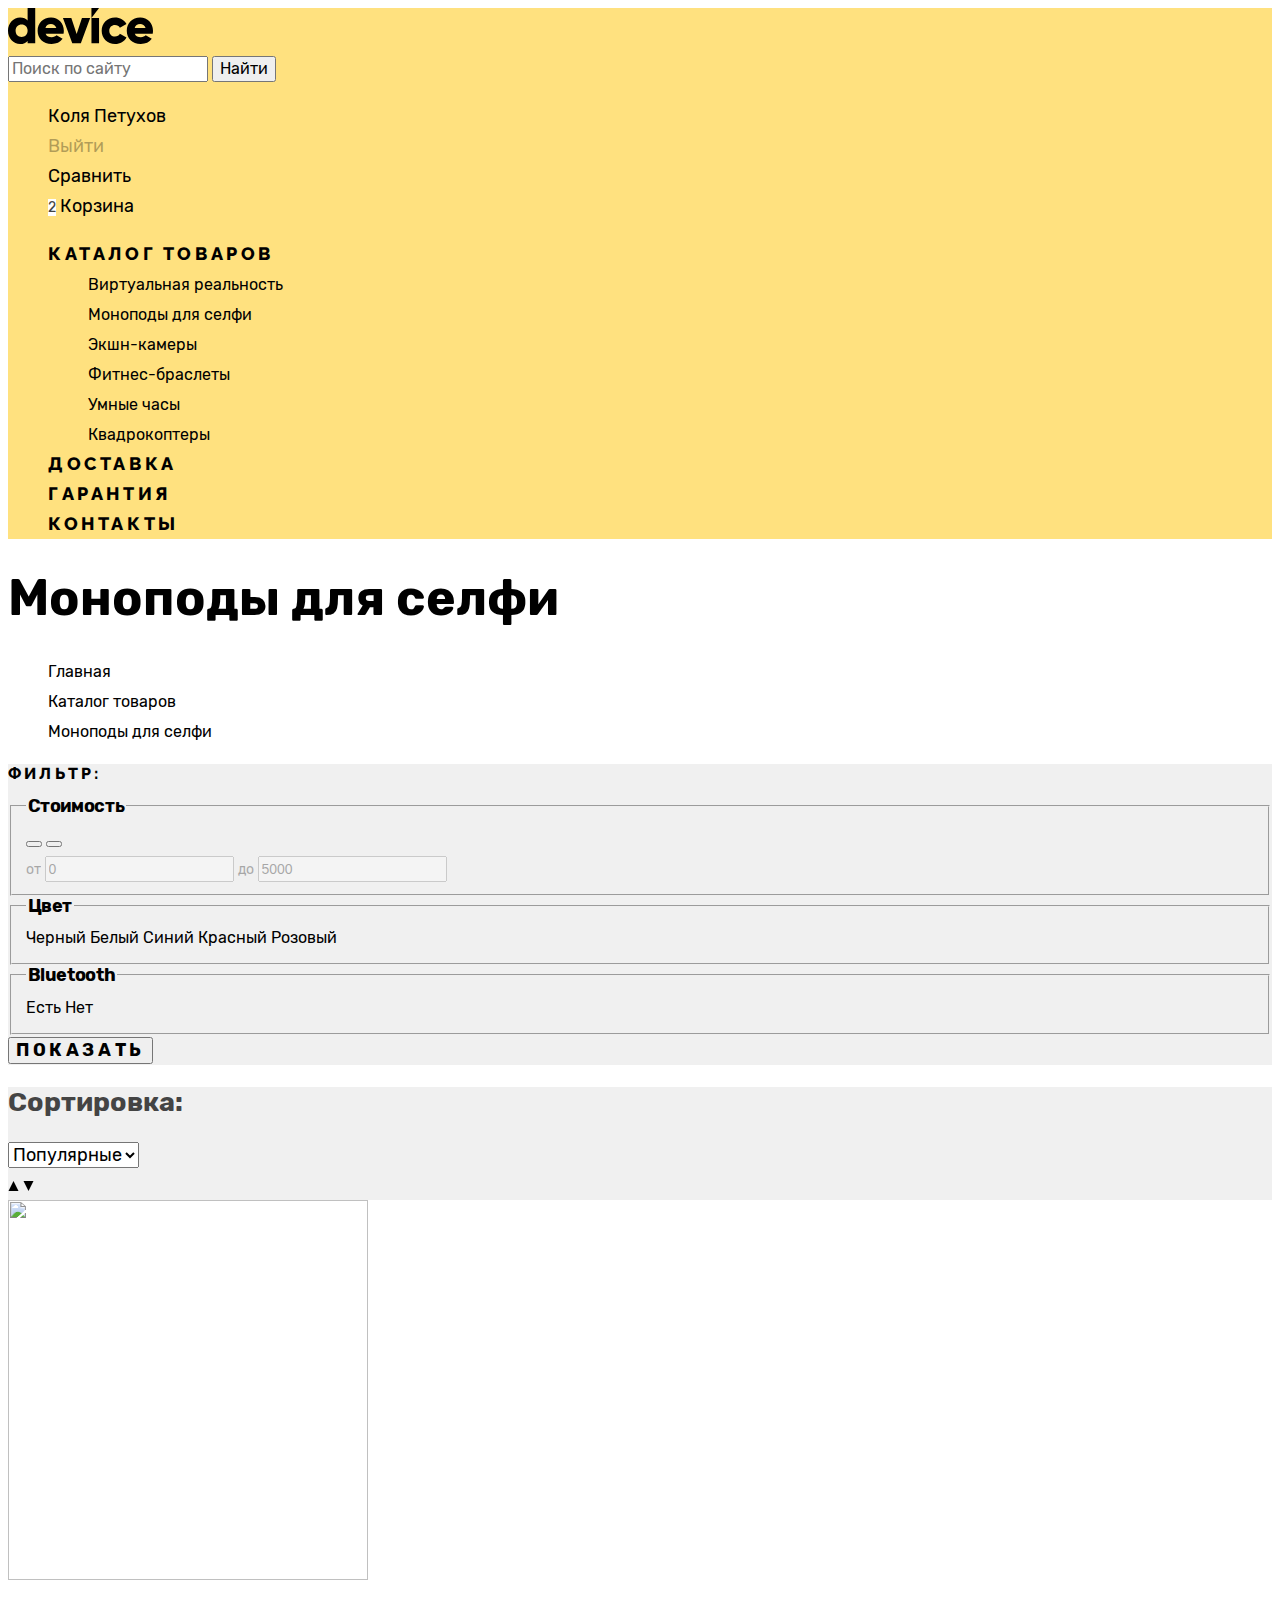
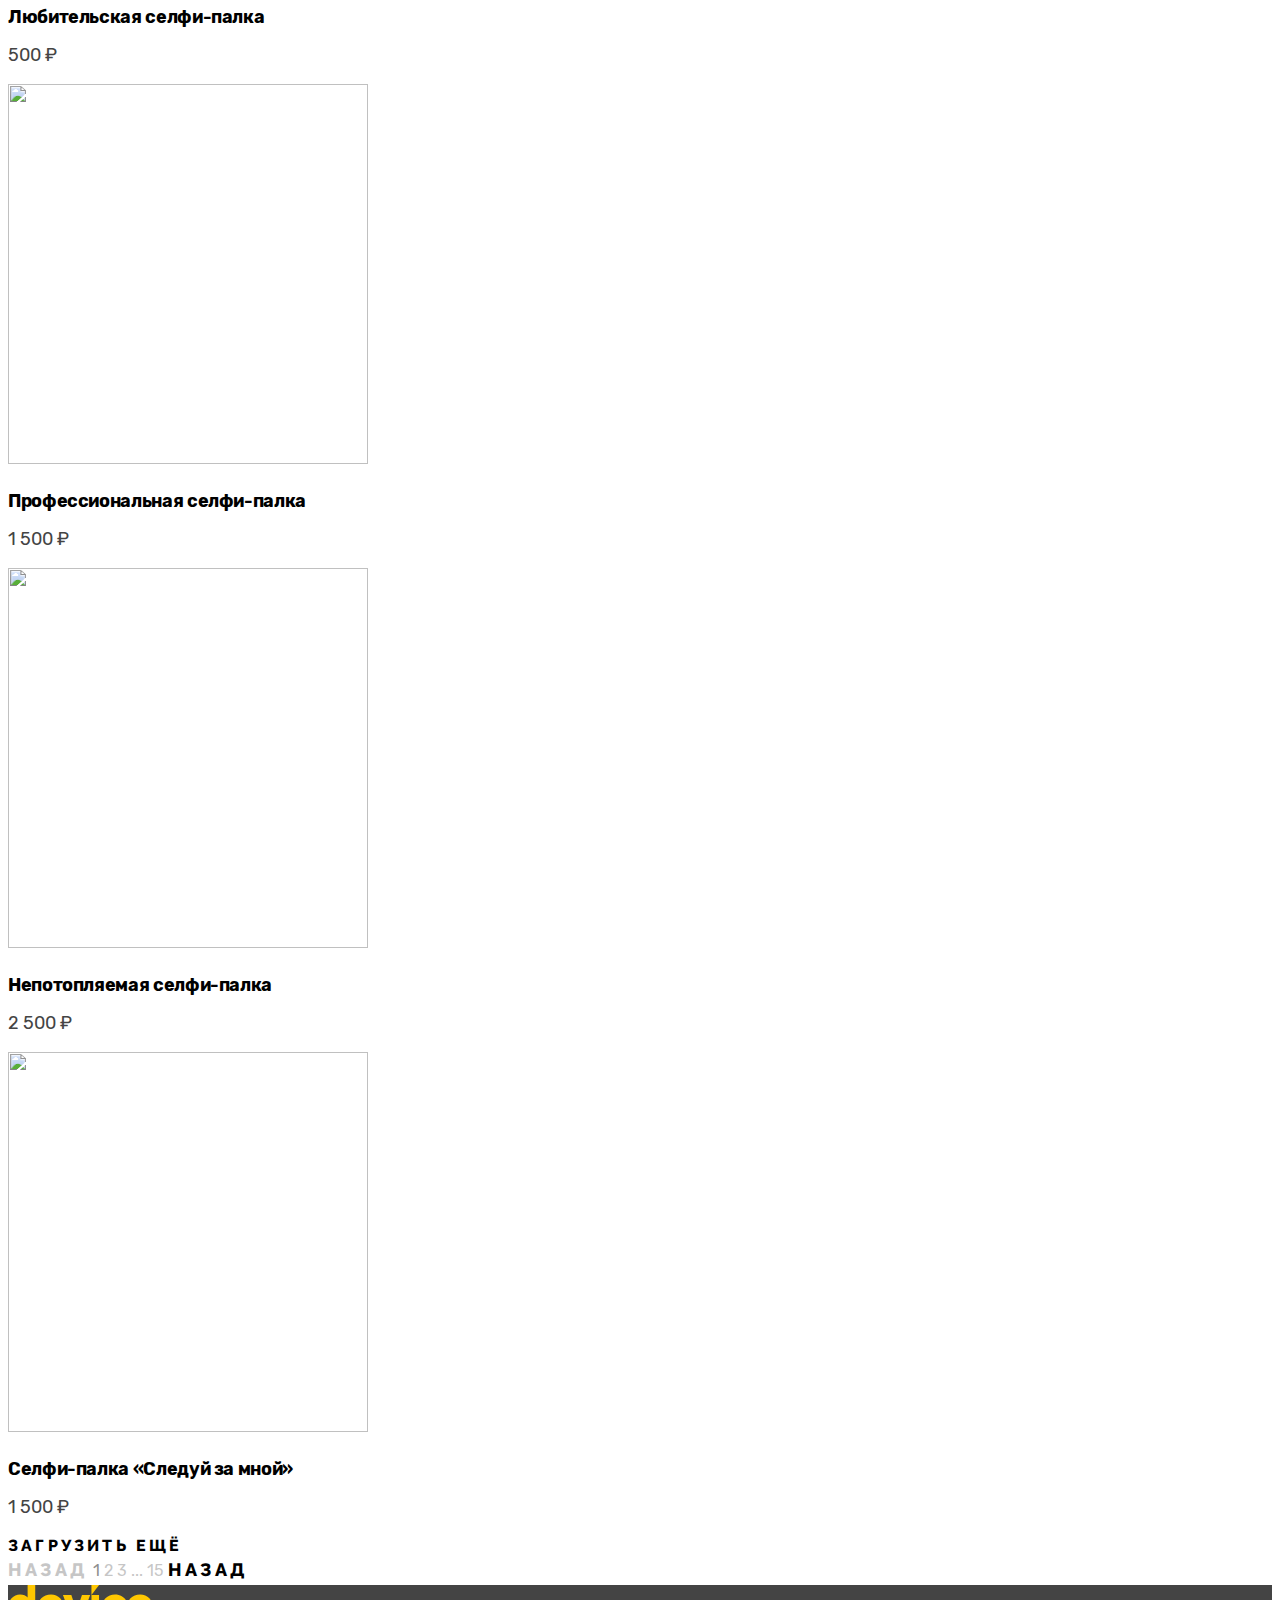
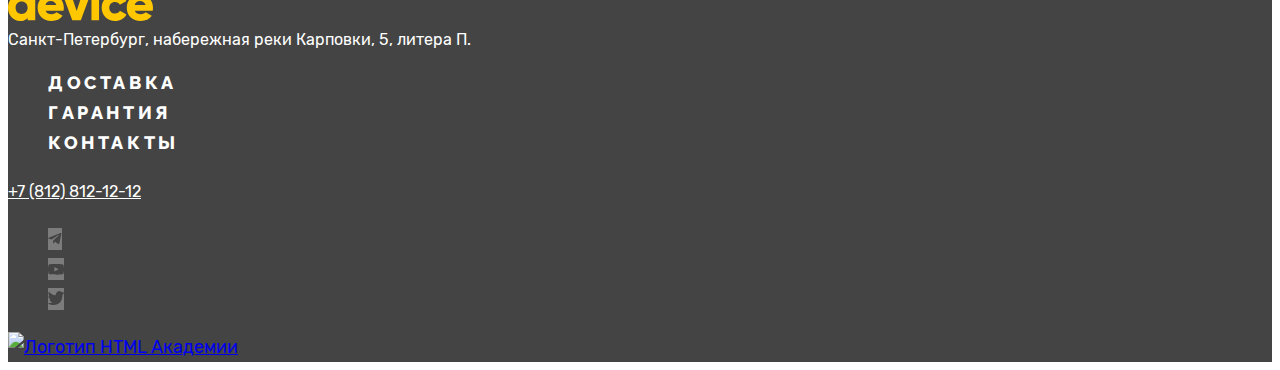
==== catalog.html @ 56c9ee8d "Сделана базовая стилизация" ====
<!doctype html>
<html lang="ru">
<head>
  <meta charset="UTF-8">
  <meta name="viewport" content="width=device-width, initial-scale=1">
  <meta http-equiv="X-UA-Compatible" content="ie=edge">
  <link rel="stylesheet" href="css/styles.css">
  <title>Каталог | Интернет-магазин гаджетов &laquo;Device&raquo;</title>
</head>
<body class="page">
<header class="header">
  <nav class="main-nav">
    <a class="logo" href="index.html">
      <svg class="logo__img" role="img" width="145" height="36" viewBox="0 0 145 36" fill="#000000" xmlns="http://www.w3.org/2000/svg" aria-label="Логотип.">
        <path d="M27.22 0v35.3h-7.6v-2.4c-1.7 1.9-4.1 3.1-7.51 3.1C5.5 36 0 30.2 0 22.7 0 15.2 5.5 9.4 12.1 9.4c3.41 0 5.91 1.2 7.51 3.1V0h7.6Zm-7.6 22.7c0-3.8-2.5-6.2-6.01-6.2-3.5 0-6 2.4-6 6.2 0 3.8 2.5 6.2 6 6.2 3.5-.1 6-2.4 6-6.2ZM43.73 29.2c2.1 0 3.8-.8 4.8-1.9l6.1 3.5c-2.5 3.4-6.2 5.2-11 5.2-8.6 0-14.01-5.8-14.01-13.3 0-7.5 5.4-13.3 13.4-13.3 7.41 0 12.82 5.7 12.82 13.3 0 1.1-.1 2.1-.3 3H37.63c1 2.6 3.3 3.5 6.1 3.5Zm4.6-9.1c-.8-2.9-3.1-4-5.4-4-2.9 0-4.8 1.4-5.5 4h10.9ZM82.16 10.1l-9.31 25.2h-8.6l-9.31-25.2h8.4l5.3 16 5.31-16h8.2ZM83.46 10.1h7.6v25.2h-7.6V10.1ZM93.67 22.7c0-7.5 5.7-13.3 13.4-13.3 4.9 0 9.21 2.6 11.41 6.5l-6.6 3.8c-.9-1.8-2.7-2.8-4.9-2.8-3.3 0-5.71 2.4-5.71 5.8 0 3.5 2.4 5.8 5.7 5.8 2.2 0 4.1-1.1 4.9-2.8l6.61 3.8c-2.1 3.9-6.4 6.5-11.4 6.5-7.71 0-13.41-5.8-13.41-13.3ZM132.9 29.2c2.1 0 3.8-.8 4.8-1.9l6.1 3.5c-2.5 3.4-6.2 5.2-11 5.2-8.61 0-14.02-5.8-14.02-13.3 0-7.5 5.5-13.3 13.41-13.3 7.4 0 12.81 5.7 12.81 13.3 0 1.1-.1 2.1-.3 3h-17.91c1 2.6 3.3 3.5 6.1 3.5Zm4.7-9.1c-.8-2.9-3.1-4-5.4-4-2.91 0-4.81 1.4-5.51 4h10.9Z" fill="#000"/>
        <path d="M83.46 0v10.1L91.06 0h-7.6Z"/>
      </svg>
    </a>
    <form class="search" action="https://echo.htmlacademy.ru/courses" method="post">
      <label class="visually-hidden" for="search">Поиск по сайту.</label>
      <input class="search__input" id="search" type="search" placeholder="Поиск по сайту">
      <button class="search__button" type="submit">Найти</button>
    </form>
    <ul class="user-nav">
      <li class="user-nav__item">
        <a class="user-nav__link" href="#">Коля Петухов</a>
      </li>
      <li class="user-nav__item">
        <a class="user-nav__link user-nav__link--logined" href="#">Выйти</a>
      </li>
      <li class="user-nav__item">
        <a class="user-nav__link" href="#">Сравнить</a>
      </li>
      <li class="user-nav__item">
        <span class="user-nav__count">2</span>
        <a class="user-nav__link" href="#">Корзина</a>
      </li>
    </ul>
    <ul class="site-nav">
      <li class="site-nav__item">
        <a class="site-nav__link" href="#">Каталог товаров</a>
        <ul class="submenu">
          <li class="submenu__item">
            <a class="submenu__link" href="#">Виртуальная реальность</a>
          </li>
          <li class="submenu__item">
            <a class="submenu__link" href="#">Моноподы для cелфи</a>
          </li>
          <li class="submenu__item">
            <a class="submenu__link" href="#">Экшн-камеры</a>
          </li>
          <li class="submenu__item">
            <a class="submenu__link" href="#">Фитнес-браслеты</a>
          </li>
          <li class="submenu__item">
            <a class="submenu__link" href="#">Умные часы</a>
          </li>
          <li class="submenu__item">
            <a class="submenu__link" href="#">Квадрокоптеры</a>
          </li>
        </ul>
      </li>
      <li class="site-nav__item">
        <a class="site-nav__link" href="#">Доставка</a>
      </li>
      <li class="site-nav__item">
        <a class="site-nav__link" href="#">Гарантия</a>
      </li>
      <li class="site-nav__item">
        <a class="site-nav__link" href="#">Контакты</a>
      </li>
    </ul>
  </nav>
</header>
<main class="main">
  <h1 class="main__title main-title">Моноподы для селфи</h1>
  <ul class="breadcrumbs">
    <li class="breadcrumbs__item">
      <a class="breadcrumbs__link" href="index.html">Главная</a>
    </li>
    <li class="breadcrumbs__item">
      <a class="breadcrumbs__link" href="catalog.html">Каталог товаров</a>
    </li>
    <li class="breadcrumbs__item">
      <a class="breadcrumbs__link" href="#">Моноподы для селфи</a>
    </li>
  </ul>
  <aside class="filter">
    <h2 class="filter__title">Фильтр:</h2>
    <form class="filter__form" action="https://echo.htmlacademy.ru/courses" method="get">
      <fieldset class="filter__fieldset filter-price">
        <legend class="filter__caption">Стоимость</legend>
        <div class="filter__range">
          <div class="filter__range-bar">
            <button class="filter__range-toggle filter__range-toggle--min" type="button">
              <span class="visually-hidden">Изменить минимальную цену.</span>
            </button>
            <button class="filter__range-toggle filter__range-toggle--max" type="button">
              <span class="visually-hidden">Изменить максимальную цену.</span>
            </button>
          </div>
        </div>
        <label class="filter__label filter__label--price" for="min-price"><span class="visually-hidden">Минимальная цена </span>от</label>
        <input class="filter__input filter__input--price" type="number" id="min-price" name="min-price" value="0">
        <label class="filter__label filter__label--price" for="max-price"><span class="visually-hidden">Максимальная цена </span>до</label>
        <input class="filter__input filter__input--price" type="number" id="max-price" name="max-price" value="5000">
      </fieldset>
      <fieldset class="filter__fieldset">
        <legend class="filter__caption">Цвет</legend>
        <div class="filter__wrapper">
          <label class="filter__label" for="color-black">
            <input class="visually-hidden filter__checkbox" type="checkbox" id="color-black" name="color-black" checked>
            <span class="filter__mark filter__mark--checkbox"></span>
            <span class="filter__text-label">Черный</span>
          </label>
          <label class="filter__label" for="color-white">
            <input class="visually-hidden filter__checkbox" type="checkbox" id="color-white" name="color-white" checked>
            <span class="filter__mark filter__mark--checkbox"></span>
            <span class="filter__text-label">Белый</span>
          </label>
          <label class="filter__label" for="color-blue">
            <input class="visually-hidden filter__checkbox" type="checkbox" id="color-blue" name="color-blue">
            <span class="filter__mark filter__mark--checkbox"></span>
            <span class="filter__text-label">Синий</span>
          </label>
          <label class="filter__label" for="color-red">
            <input class="visually-hidden filter__checkbox" type="checkbox" id="color-red" name="color-red">
            <span class="filter__mark filter__mark--checkbox"></span>
            <span class="filter__text-label">Красный</span>
          </label>
          <label class="filter__label" for="color-pink">
            <input class="visually-hidden filter__checkbox" type="checkbox" id="color-pink" name="color-pink">
            <span class="filter__mark filter__mark--checkbox"></span>
            <span class="filter__text-label">Розовый</span>
          </label>
        </div>
      </fieldset>
      <fieldset class="filter__fieldset">
        <legend class="filter__caption">Bluetooth</legend>
        <div class="filter__wrapper">
          <label class="filter__label" for="bluetooth-yes">
            <input class="visually-hidden filter__radio" type="radio" id="bluetooth-yes" name="bluetooth" checked>
            <span class="filter__mark filter__mark--radio"></span>
            <span class="filter__text-label">Есть</span>
          </label>
          <label class="filter__label" for="bluetooth-no">
            <input class="visually-hidden filter__radio" type="radio" id="bluetooth-no" name="bluetooth">
            <span class="filter__mark filter__mark--radio"></span>
            <span class="filter__text-label">Нет</span>
          </label>
        </div>
      </fieldset>
      <button class="filter__button button" type="submit">Показать</button>
    </form>
  </aside>
  <section class="sort">
    <h2 class="sort__title">Сортировка:</h2>
    <form class="sort__form" action="https://echo.htmlacademy.ru/courses" method="get">
      <label class="visually-hidden" for="sort">Выберите метод сортировки.</label>
      <select class="sort__select" id="sort" name="sort">
        <option value="popularity">Популярные</option>
        <option value="new">Новинки</option>
      </select>
      <button class="visually-hidden" type="submit">Отсортировать продукты</button>
      <div class="sort__buttons">
        <a class="sort__button sort__button--asc" href="#">
          <svg width="11" height="10" viewBox="0 0 11 10" fill="currentcolor" xmlns="http://www.w3.org/2000/svg">
            <g clip-path="url(#a)"><path d="m5.5 0 5 10H.5" /></g><defs><clipPath id="a"><path d="M11 10H0V0h11z"/></clipPath></defs>
          </svg>
          <span class="visually-hidden">По возрастанию</span>
        </a>
        <a class="sort__button sort__button--desc" href="#">
          <svg width="11" height="10" viewBox="0 0 11 10" fill="currentcolor" xmlns="http://www.w3.org/2000/svg">
            <g clip-path="url(#a)"><path d="M5.5 10 .5 0h10"/></g><defs><clipPath id="a"><path d="M0 0h11v10H0z"/></clipPath></defs>
          </svg>
          <span class="visually-hidden">По убыванию</span>
        </a>
      </div>
    </form>
  </section>
  <section class="products">
    <h2 class="visually-hidden">Список товаров.</h2>
    <div class="products__wrapper">
      <article class="product">
        <a class="product__link" href="#">
          <img class="product__img" src="image/content/catalog/product-1.jpg" width="360" height="380" alt="">
        </a>
        <a class="product__link" href="#">
          <h3 class="product__title">Любительская селфи-палка</h3>
        </a>
        <p class="product__price">500 ₽</p>
      </article>
      <article class="product">
        <a class="product__link" href="#">
          <img class="product__img" src="image/content/catalog/product-2.jpg" width="360" height="380" alt="">
        </a>
        <a class="product__link" href="#">
          <h3 class="product__title">Профессиональная селфи-палка</h3>
        </a>
        <p class="product__price">1 500 ₽</p>
      </article>
      <article class="product">
        <a class="product__link" href="#">
          <img class="product__img" src="image/content/catalog/product-3.jpg" width="360" height="380" alt="">
        </a>
        <a class="product__link" href="#">
          <h3 class="product__title">Непотопляемая селфи-палка</h3>
        </a>
        <p class="product__price">2 500 ₽</p>
      </article>
      <article class="product">
        <a class="product__link" href="#">
          <img class="product__img" src="image/content/catalog/product-4.jpg" width="360" height="380" alt="">
        </a>
        <a class="product__link" href="#">
          <h3 class="product__title">Селфи-палка «Следуй за мной»</h3>
        </a>
        <p class="product__price">1 500 ₽</p>
      </article>
    </div>
    <a class="products__more" href="#">Загрузить ещё</a>
    <div class="pagination">
      <a class="pagination__link pagination__link--button pagination__link--disabled">Назад</a>
      <a class="pagination__link pagination__link--page pagination__link--current">1</a>
      <a class="pagination__link pagination__link--page" href="#">2</a>
      <a class="pagination__link pagination__link--page" href="#">3</a>
      <a class="pagination__link pagination__link--page" href="#">...</a>
      <a class="pagination__link pagination__link--page" href="#">15</a>
      <a class="pagination__link pagination__link--button" href="#">Назад</a>
    </div>
  </section>
</main>
<footer class="footer">
  <a class="logo" href="index.html">
    <svg class="logo__img" role="img" width="145" height="36" viewBox="0 0 145 36" fill="#FFC700" xmlns="http://www.w3.org/2000/svg" aria-label="Логотип.">
      <path d="M27.22 0v35.3h-7.6v-2.4c-1.7 1.9-4.1 3.1-7.51 3.1C5.5 36 0 30.2 0 22.7 0 15.2 5.5 9.4 12.1 9.4c3.41 0 5.91 1.2 7.51 3.1V0h7.6Zm-7.6 22.7c0-3.8-2.5-6.2-6.01-6.2-3.5 0-6 2.4-6 6.2 0 3.8 2.5 6.2 6 6.2 3.5-.1 6-2.4 6-6.2ZM43.73 29.2c2.1 0 3.8-.8 4.8-1.9l6.1 3.5c-2.5 3.4-6.2 5.2-11 5.2-8.6 0-14.01-5.8-14.01-13.3 0-7.5 5.4-13.3 13.4-13.3 7.41 0 12.82 5.7 12.82 13.3 0 1.1-.1 2.1-.3 3H37.63c1 2.6 3.3 3.5 6.1 3.5Zm4.6-9.1c-.8-2.9-3.1-4-5.4-4-2.9 0-4.8 1.4-5.5 4h10.9ZM82.16 10.1l-9.31 25.2h-8.6l-9.31-25.2h8.4l5.3 16 5.31-16h8.2ZM83.46 10.1h7.6v25.2h-7.6V10.1ZM93.67 22.7c0-7.5 5.7-13.3 13.4-13.3 4.9 0 9.21 2.6 11.41 6.5l-6.6 3.8c-.9-1.8-2.7-2.8-4.9-2.8-3.3 0-5.71 2.4-5.71 5.8 0 3.5 2.4 5.8 5.7 5.8 2.2 0 4.1-1.1 4.9-2.8l6.61 3.8c-2.1 3.9-6.4 6.5-11.4 6.5-7.71 0-13.41-5.8-13.41-13.3ZM132.9 29.2c2.1 0 3.8-.8 4.8-1.9l6.1 3.5c-2.5 3.4-6.2 5.2-11 5.2-8.61 0-14.02-5.8-14.02-13.3 0-7.5 5.5-13.3 13.41-13.3 7.4 0 12.81 5.7 12.81 13.3 0 1.1-.1 2.1-.3 3h-17.91c1 2.6 3.3 3.5 6.1 3.5Zm4.7-9.1c-.8-2.9-3.1-4-5.4-4-2.91 0-4.81 1.4-5.51 4h10.9Z"/>
      <path d="M83.46 0v10.1L91.06 0h-7.6Z"/>
    </svg>
  </a>
  <address class="footer__address">Санкт-Петербург, набережная реки Карповки, 5, литера П.</address>
  <ul class="footer-nav">
    <li class="footer-nav__item">
      <a class="footer-nav__link" href="#">Доставка</a>
    </li>
    <li class="footer-nav__item">
      <a class="footer-nav__link" href="#">Гарантия</a>
    </li>
    <li class="footer-nav__item">
      <a class="footer-nav__link" href="#">Контакты</a>
    </li>
  </ul>
  <a class="footer__phone" href="tel:+78128121212">+7 (812) 812-12-12</a>
  <span class="separator"></span>
  <ul class="social">
    <li class="social__item">
      <a class="social__link" href="https://t.me/htmlacademy" target="_blank">
        <svg width="14" height="12" viewBox="0 0 14 12" fill="currentcolor" xmlns="http://www.w3.org/2000/svg">
          <path d="M12.44.07.62 4.63c-.8.33-.8.78-.14.98l3.03.94 7.02-4.43c.33-.2.64-.09.39.13l-5.7 5.13-.2 3.13c.3 0 .44-.14.61-.3l1.48-1.44 3.06 2.27c.57.31.97.15 1.12-.53l2-9.48c.21-.83-.3-1.2-.85-.96Z"/>
        </svg>
        <span class="visually-hidden">Telegram</span>
      </a>
    </li>
    <li class="social__item">
      <a class="social__link" href="https://www.youtube.com/user/htmlacademyru" target="_blank">
        <svg width="16" height="11" viewBox="0 0 16 11" fill="currentcolor" xmlns="http://www.w3.org/2000/svg">
          <path d="M15.67 1.67c-.1-.32-.27-.61-.51-.84-.25-.24-.56-.41-.9-.5C13.01 0 8 0 8 0 5.9-.02 3.8.08 1.74.32 1.4.4 1.1.58.84.82c-.24.24-.42.53-.51.85A19.4 19.4 0 0 0 0 5.34C0 6.56.1 7.79.33 9c.09.32.27.61.51.85.25.23.56.4.9.5 1.27.32 6.26.32 6.26.32 2.09.02 4.18-.08 6.26-.31.34-.09.65-.26.9-.5.24-.23.42-.52.5-.84.24-1.21.35-2.44.34-3.67.02-1.23-.1-2.46-.33-3.68ZM6.4 7.62V3.05l4.18 2.29L6.4 7.62Z"/>
        </svg>
        <span class="visually-hidden">YouTube</span>
      </a>
    </li>
    <li class="social__item">
      <a class="social__link" href="https://twitter.com/htmlacademy_ru" target="_blank">
        <svg width="16" height="14" viewBox="0 0 16 14" fill="currentcolor" xmlns="http://www.w3.org/2000/svg">
          <path d="M10.35.15c1.6-.5 2.77.3 3.41 1.1.53-.2 1.17-.4 1.81-.6a2 2 0 0 1-.85 1.6c.75.2 1.28-.4 1.28-.4-.1.9-.96 1.7-1.5 1.89-.2 6.27-2.98 10.36-9.49 10.26H4.6c-.32 0-3.95-.4-4.59-1.8 2.13.2 3.63-.4 4.37-1.09-.85-.3-2.56-.4-2.77-2.79.32.2.53.3 1.17.2C1.6 7.72.32 7.02.43 5.03c.32.3.96.5 1.28.4C1.07 5.23-.21 2.35.85.85c1.71 1.7 3.52 3.39 6.72 3.49C7.8 2.24 8.64.85 10.35.15Z"/>
        </svg>
        <span class="visually-hidden">Twitter</span>
      </a>
    </li>
  </ul>
  <a class="copyright" href="https://htmlacademy.ru/" target="_blank">
    <img class="copyright__img" src="image/content/logo-htmlacademy.svg" width="115" height="33" alt="Логотип HTML Академии">
  </a>
</footer>
</body>
</html>
---- css/styles.css ----
@font-face {
  font-family: "Rubik";
  font-style: normal;
  font-weight: 400;
  src: url("../fonts/rubik/rubik-400.woff2") format("woff2");
  font-display: swap;
}

@font-face {
  font-family: "Rubik";
  font-style: normal;
  font-weight: 700;
  src: url("../fonts/rubik/rubik-700.woff2") format("woff2");
  font-display: swap;
}

@font-face {
  font-family: "Raleway";
  font-style: normal;
  font-weight: 800;
  src: url("../fonts/raleway/raleway-800.woff2") format("woff2");
  font-display: swap;
}

.visually-hidden {
  position: absolute;
  width: 1px;
  height: 1px;
  margin: -1px;
  border: 0;
  padding: 0;
  white-space: nowrap;
  clip-path: inset(100%);
  clip: rect(0 0 0 0);
  overflow: hidden;
}

.page {
  font-family: Rubik, Arial, sans-serif;
  font-weight: 400;
  font-style: normal;
  font-size: 18px;
  line-height: 30px;
  color: #444444;
}

/*typography*/

.main-title {
  font-weight: 800;
  font-size: 50px;
  line-height: 50px;
  color: #000000;
}

/*buttons*/

.button {
  font-family: inherit;
  font-style: normal;
  font-weight: 800;
  font-size: 18px;
  line-height: 21px;
  letter-spacing: 0.2em;
  text-transform: uppercase;
  text-decoration: none;
  color: #000000;
}

/*HEADER*/

.header {
  background: #ffe17f;
}

/*search*/

.search__input {
  font-family: inherit;
  font-size: 16px;
  font-weight: 400;
  line-height: 20px;
}

.search__button {
  font-family: inherit;
  font-size: 16px;
  font-weight: 400;
  line-height: 20px;
  color: #000000;
}

/*user-nav*/

.user-nav {
  list-style-type: none;
}

.user-nav__link {
  color: #000000;
  text-decoration: none;
}

.user-nav__link--logined {
  opacity: 0.3;
}

.user-nav__count {
  font-size: 14px;
  font-weight: 400;
  line-height: 17px;
  background-color: #ffffff;
}

/*site-nav*/

.site-nav {
  list-style-type: none;
}

.site-nav__link {
  font-family: 'Raleway', Verdana, sans-serif;
  font-style: normal;
  font-weight: 800;
  font-size: 18px;
  line-height: 21px;
  letter-spacing: 0.2em;
  text-transform: uppercase;
  color: #000000;
  text-decoration: none;
}

/*submenu*/

.submenu {
  list-style-type: none;
}

.submenu__link {
  font-size: 16px;
  font-weight: 400;
  line-height: 18px;
  color: #000000;
  text-decoration: none;
}

/*FOOTER*/

.footer {
  background: #444444;
}

.footer__address {
  font-size: 16px;
  line-height: 20px;
  color: #ffffff;
  font-style: normal;
}

.footer-nav__link {
  font-family: 'Raleway', Verdana, sans-serif;
  font-weight: 800;
  font-size: 18px;
  line-height: 21px;
  letter-spacing: 0.2em;
  text-transform: uppercase;
  color: #ffffff;
  text-decoration: none;
}

.footer__phone {
  font-weight: 400;
  font-size: 16px;
  line-height: 20px;
  color: #ffffff;
}

/*social*/

.social__link {
  background: rgba(255, 255, 255, 0.3);
  text-decoration: none;
  color: #444444;
}

/*INDEX*/

/*slider*/

.slider {
  list-style-type: none;
  counter-reset: li;
}

.slider__item {
  counter-increment: li;
}

.slider__item::before {
  font-family: inherit;
  content: "0"counter(li);
  font-weight: 700;
  font-size: 180px;
  line-height: 30px;
  color: #ffffff;
  background-color: #ffe17f;
}

.features-list__value {
  font-weight: 400;
  font-size: 36px;
  line-height: 30px;
  color: #000000;
}

.features-list__definition {
  font-weight: 400;
  font-size: 16px;
  line-height: 30px;
}

/*categories*/

.categories__list {
  list-style-type: none;
}

.categories__link {
  font-family: 'Raleway', Verdana, sans-serif;
  font-weight: 800;
  font-size: 18px;
  line-height: 24px;
  letter-spacing: -0.02em;
  color: #000000;
  text-decoration: none;
}

/*services*/

.services {
  background: #f0f0f0;
}

.services__term {
  font-family: 'Raleway', Verdana, sans-serif;
  font-weight: 800;
  font-size: 18px;
  line-height: 21px;
  letter-spacing: 0.2em;
  text-transform: uppercase;
  color: #000000;
}

.services__term--current {
  background: #000000;
  color: #ffe17f;
}

/*delivery*/

.delivery__button {
  font-family: 'Raleway', Verdana, sans-serif;
  font-weight: 800;
  font-size: 20px;
  line-height: 23px;
  letter-spacing: 0.2em;
  text-transform: uppercase;
  color: #000000;
}

/*about*/

.about__list {
  list-style-type: none;
}

.about__item {
  font-weight: 700;
  font-size: 18px;
  line-height: 20px;
  letter-spacing: -0.02em;
  color: #000000;
}

/*contacts*/

.contacts__subtitle {
  font-weight: 700;
  font-size: 24px;
  line-height: 30px;
  color: #444444;
}

.contacts__text {
  font-style: normal;
}

.contacts__text--phone {
  color: #444444;
}

/*subscribe*/

.subscribe {
  background-color: #f0f0f0;
}

.subscribe__input {
  font-family: inherit;
  font-weight: 400;
  font-size: 18px;
  line-height: 30px;
  color: #444444;
}

.subscribe__button {
  font-family: 'Raleway', Verdana, sans-serif;
  font-weight: 800;
  font-size: 18px;
  line-height: 21px;
  letter-spacing: 0.2em;
  text-transform: uppercase;
  color: #000000;
}

/*CATALOG*/

/*breadcrumbs*/

.breadcrumbs {
  list-style-type: none;
}

.breadcrumbs__link {
  font-size: 16px;
  line-height: 20px;
  color: #000000;
  text-decoration: none;
}

/*filter*/

.filter {
  background-color: #f0f0f0;
}

.filter__title {
  font-family: 'Raleway', Verdana, sans-serif;
  font-weight: 800;
  font-size: 16px;
  line-height: 19px;
  letter-spacing: 0.2em;
  text-transform: uppercase;
  color: #000000;
}

.filter__caption {
  font-weight: 700;
  font-size: 18px;
  line-height: 20px;
  letter-spacing: -0.02em;
  color: #000000;
}

.filter__label--price,
.filter__input--price{
  font-size: 14px;
  line-height: 20px;
  color: #000000;
  opacity: 0.3;
}

.filter__text-label {
  font-size: 16px;
  line-height: 20px;
  color: #000000;
}

/*sort*/

.sort {
  background-color: #f0f0f0;
}

.sort__select {
  font-family: inherit;
  font-weight: 400;
  font-size: 18px;
  line-height: 30px;
  color: #000000;
}

.sort__button {
  color: #000000;
  text-decoration: none;
}

/*products*/

.product__link {
  text-decoration: none;
}

.product__title {
  font-weight: 700;
  font-size: 18px;
  line-height: 20px;
  letter-spacing: -0.02em;
  color: #000000;
}

.product__price {
  line-height: 21px;
}

.products__more {
  font-family: 'Raleway', Verdana, sans-serif;
  font-weight: 800;
  font-size: 16px;
  line-height: 19px;
  display: flex;
  letter-spacing: 0.2em;
  text-transform: uppercase;
  color: #000000;
  text-decoration: none;
}

/*pagination*/

.pagination__link {
  text-decoration: none;
}

.pagination__link--page {
  font-weight: 400;
  font-size: 16px;
  line-height: 20px;
  color: #444444;
  opacity: 0.3;
}

.pagination__link--current {
  opacity: 0.6;
}

.pagination__link--button {
  font-family: 'Raleway', Verdana, sans-serif;
  font-weight: 800;
  font-size: 18px;
  line-height: 21px;
  letter-spacing: 0.2em;
  text-transform: uppercase;
  color: #000000;
}

.pagination__link--disabled {
  color: #444444;
  opacity: 0.3;
}
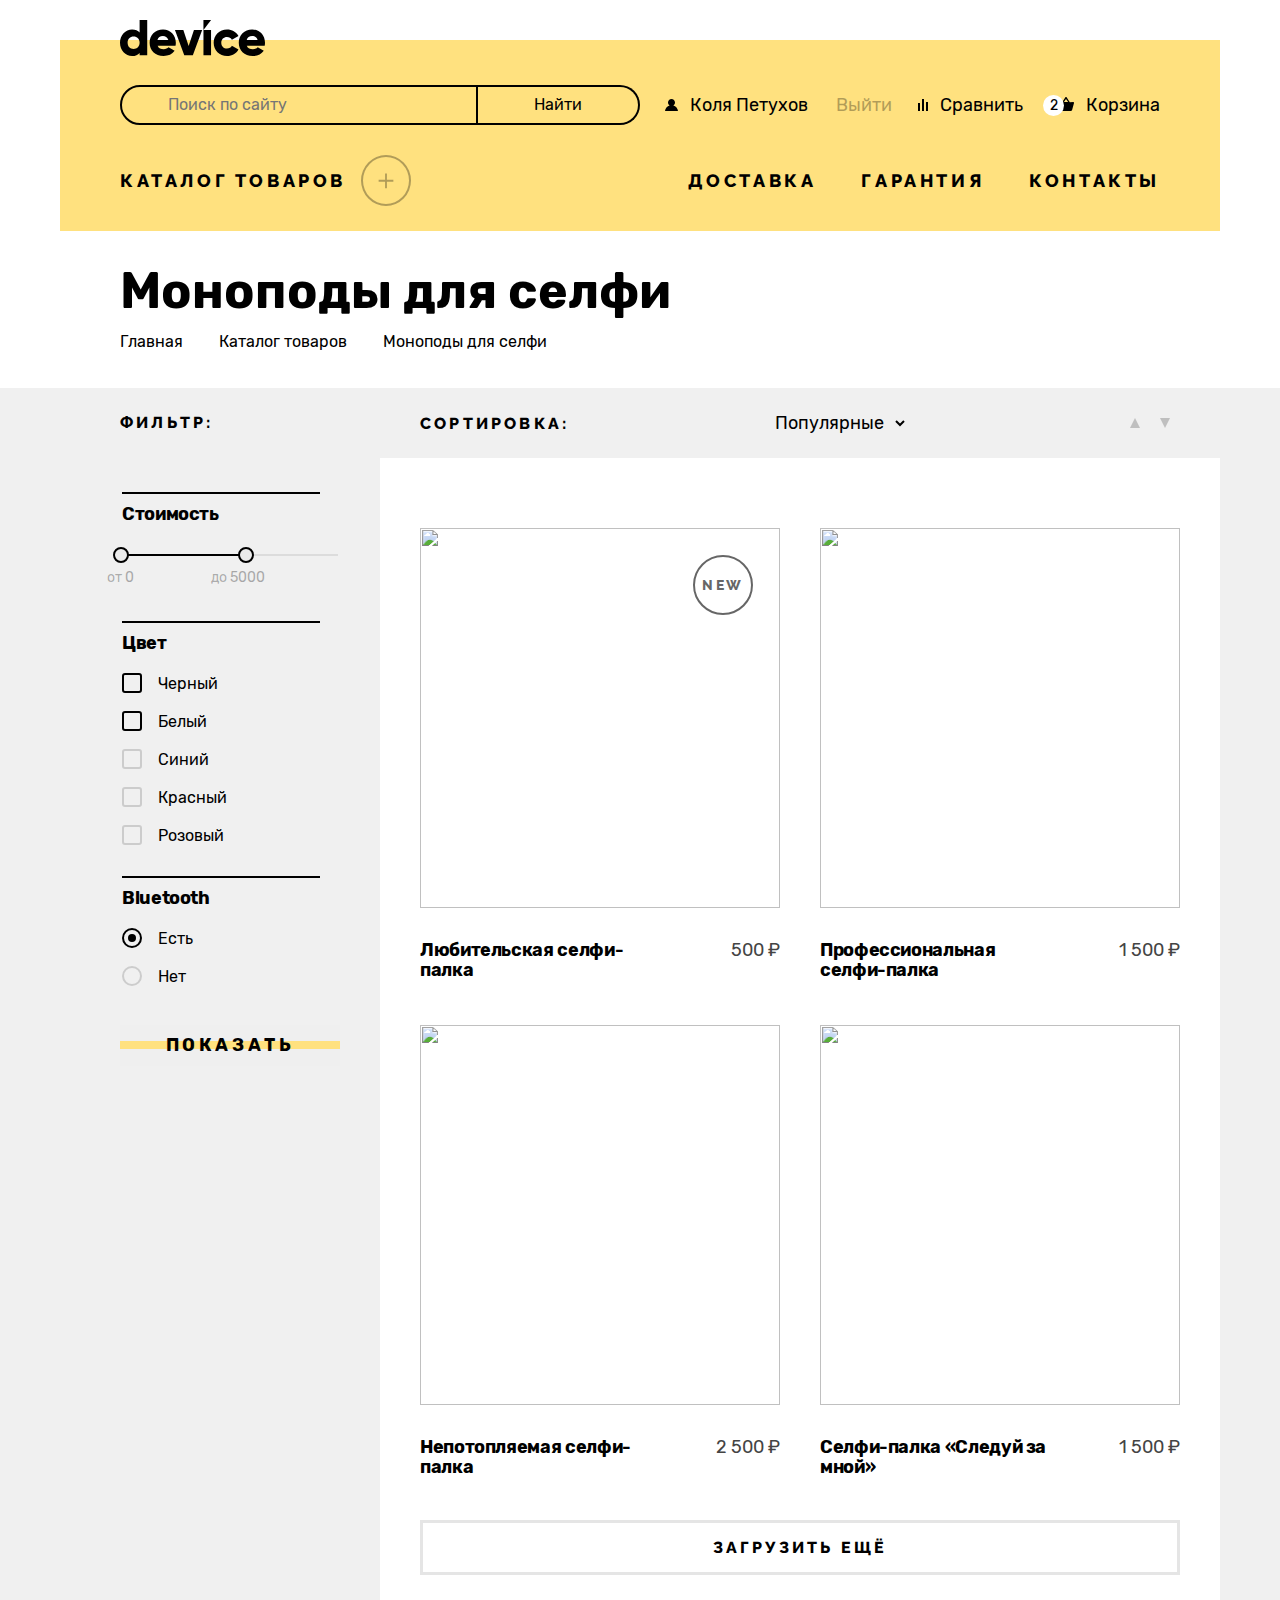
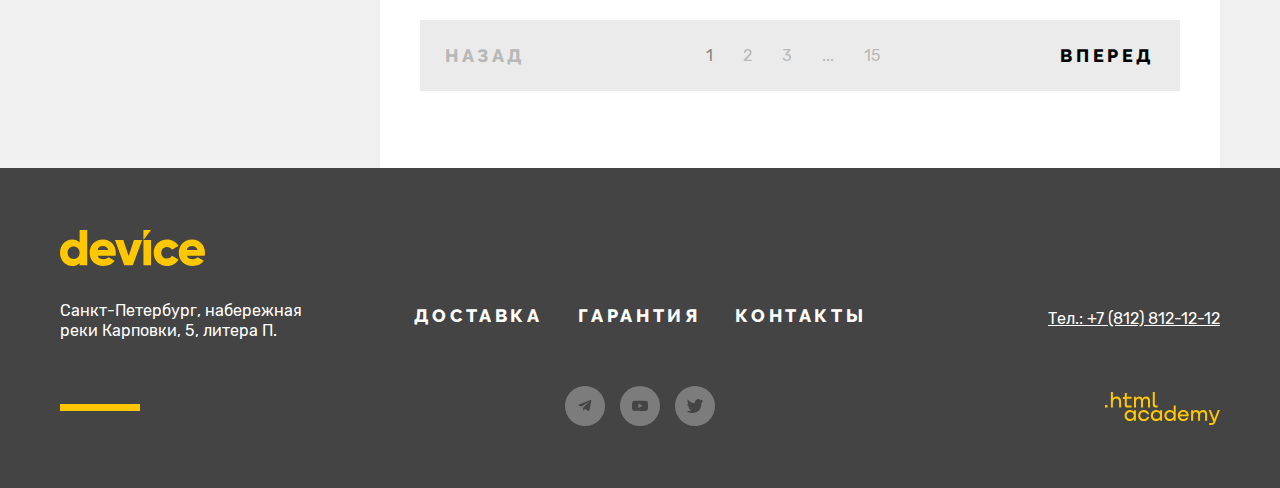
==== commit 9094ec23: "Объединены падинги, Добавлена фавиконка, Убран закоментирванный код" ====
--- a/catalog.html
+++ b/catalog.html
@@ -5,57 +5,117 @@
   <meta name="viewport" content="width=device-width, initial-scale=1">
   <meta http-equiv="X-UA-Compatible" content="ie=edge">
   <link rel="stylesheet" href="css/styles.css">
+  <link rel="icon" href="favicon.ico">
+  <link rel="icon" type="image/png" href="image/favicon.png">
   <title>Каталог | Интернет-магазин гаджетов &laquo;Device&raquo;</title>
 </head>
 <body class="page">
 <header class="header">
   <nav class="main-nav">
-    <a class="logo" href="index.html">
-      <svg class="logo__img" role="img" width="145" height="36" viewBox="0 0 145 36" fill="#000000" xmlns="http://www.w3.org/2000/svg" aria-label="Логотип.">
-        <path d="M27.22 0v35.3h-7.6v-2.4c-1.7 1.9-4.1 3.1-7.51 3.1C5.5 36 0 30.2 0 22.7 0 15.2 5.5 9.4 12.1 9.4c3.41 0 5.91 1.2 7.51 3.1V0h7.6Zm-7.6 22.7c0-3.8-2.5-6.2-6.01-6.2-3.5 0-6 2.4-6 6.2 0 3.8 2.5 6.2 6 6.2 3.5-.1 6-2.4 6-6.2ZM43.73 29.2c2.1 0 3.8-.8 4.8-1.9l6.1 3.5c-2.5 3.4-6.2 5.2-11 5.2-8.6 0-14.01-5.8-14.01-13.3 0-7.5 5.4-13.3 13.4-13.3 7.41 0 12.82 5.7 12.82 13.3 0 1.1-.1 2.1-.3 3H37.63c1 2.6 3.3 3.5 6.1 3.5Zm4.6-9.1c-.8-2.9-3.1-4-5.4-4-2.9 0-4.8 1.4-5.5 4h10.9ZM82.16 10.1l-9.31 25.2h-8.6l-9.31-25.2h8.4l5.3 16 5.31-16h8.2ZM83.46 10.1h7.6v25.2h-7.6V10.1ZM93.67 22.7c0-7.5 5.7-13.3 13.4-13.3 4.9 0 9.21 2.6 11.41 6.5l-6.6 3.8c-.9-1.8-2.7-2.8-4.9-2.8-3.3 0-5.71 2.4-5.71 5.8 0 3.5 2.4 5.8 5.7 5.8 2.2 0 4.1-1.1 4.9-2.8l6.61 3.8c-2.1 3.9-6.4 6.5-11.4 6.5-7.71 0-13.41-5.8-13.41-13.3ZM132.9 29.2c2.1 0 3.8-.8 4.8-1.9l6.1 3.5c-2.5 3.4-6.2 5.2-11 5.2-8.61 0-14.02-5.8-14.02-13.3 0-7.5 5.5-13.3 13.41-13.3 7.4 0 12.81 5.7 12.81 13.3 0 1.1-.1 2.1-.3 3h-17.91c1 2.6 3.3 3.5 6.1 3.5Zm4.7-9.1c-.8-2.9-3.1-4-5.4-4-2.91 0-4.81 1.4-5.51 4h10.9Z" fill="#000"/>
+    <a class="logo header__logo" href="index.html">
+      <svg class="logo__img" role="img" width="145" height="36" viewBox="0 0 145 36" fill="currentcolor" xmlns="http://www.w3.org/2000/svg" aria-label="Логотип.">
+        <path d="M27.22 0v35.3h-7.6v-2.4c-1.7 1.9-4.1 3.1-7.51 3.1C5.5 36 0 30.2 0 22.7 0 15.2 5.5 9.4 12.1 9.4c3.41 0 5.91 1.2 7.51 3.1V0h7.6Zm-7.6 22.7c0-3.8-2.5-6.2-6.01-6.2-3.5 0-6 2.4-6 6.2 0 3.8 2.5 6.2 6 6.2 3.5-.1 6-2.4 6-6.2ZM43.73 29.2c2.1 0 3.8-.8 4.8-1.9l6.1 3.5c-2.5 3.4-6.2 5.2-11 5.2-8.6 0-14.01-5.8-14.01-13.3 0-7.5 5.4-13.3 13.4-13.3 7.41 0 12.82 5.7 12.82 13.3 0 1.1-.1 2.1-.3 3H37.63c1 2.6 3.3 3.5 6.1 3.5Zm4.6-9.1c-.8-2.9-3.1-4-5.4-4-2.9 0-4.8 1.4-5.5 4h10.9ZM82.16 10.1l-9.31 25.2h-8.6l-9.31-25.2h8.4l5.3 16 5.31-16h8.2ZM83.46 10.1h7.6v25.2h-7.6V10.1ZM93.67 22.7c0-7.5 5.7-13.3 13.4-13.3 4.9 0 9.21 2.6 11.41 6.5l-6.6 3.8c-.9-1.8-2.7-2.8-4.9-2.8-3.3 0-5.71 2.4-5.71 5.8 0 3.5 2.4 5.8 5.7 5.8 2.2 0 4.1-1.1 4.9-2.8l6.61 3.8c-2.1 3.9-6.4 6.5-11.4 6.5-7.71 0-13.41-5.8-13.41-13.3ZM132.9 29.2c2.1 0 3.8-.8 4.8-1.9l6.1 3.5c-2.5 3.4-6.2 5.2-11 5.2-8.61 0-14.02-5.8-14.02-13.3 0-7.5 5.5-13.3 13.41-13.3 7.4 0 12.81 5.7 12.81 13.3 0 1.1-.1 2.1-.3 3h-17.91c1 2.6 3.3 3.5 6.1 3.5Zm4.7-9.1c-.8-2.9-3.1-4-5.4-4-2.91 0-4.81 1.4-5.51 4h10.9Z" />
         <path d="M83.46 0v10.1L91.06 0h-7.6Z"/>
       </svg>
     </a>
-    <form class="search" action="https://echo.htmlacademy.ru/courses" method="post">
-      <label class="visually-hidden" for="search">Поиск по сайту.</label>
-      <input class="search__input" id="search" type="search" placeholder="Поиск по сайту">
-      <button class="search__button" type="submit">Найти</button>
-    </form>
-    <ul class="user-nav">
-      <li class="user-nav__item">
-        <a class="user-nav__link" href="#">Коля Петухов</a>
-      </li>
-      <li class="user-nav__item">
-        <a class="user-nav__link user-nav__link--logined" href="#">Выйти</a>
-      </li>
-      <li class="user-nav__item">
-        <a class="user-nav__link" href="#">Сравнить</a>
-      </li>
-      <li class="user-nav__item">
-        <span class="user-nav__count">2</span>
-        <a class="user-nav__link" href="#">Корзина</a>
-      </li>
-    </ul>
+    <div class="main-nav__wrapper">
+      <form class="search" action="https://echo.htmlacademy.ru/courses" method="get">
+        <label class="visually-hidden" for="search">Поиск по сайту.</label>
+        <div class="search__wrapper search__wrapper--input">
+          <input class="search__input" id="search" name="search" type="search" placeholder="Поиск по сайту">
+        </div>
+        <div class="search__wrapper search__wrapper--button">
+          <button class="search__button" type="submit">Найти</button>
+        </div>
+      </form>
+      <ul class="user-nav ">
+        <li class="user-nav__item user-nav__item--pc">
+          <a class="user-nav__link" href="#">
+            <svg class="user-nav__icon" width="13" height="12" viewBox="0 0 13 12" fill="currentcolor" xmlns="http://www.w3.org/2000/svg">
+              <path d="M0 12h13c-.2-2.6-2.1-4.8-4.7-5.5 1-.6 1.7-1.7 1.7-3C10 1.6 8.4 0 6.5 0S3 1.6 3 3.5c0 1.3.7 2.4 1.7 3C2.1 7.2.2 9.4 0 12Z"/>
+            </svg>
+            Коля Петухов
+          </a>
+        </li>
+        <li class="user-nav__item user-nav__item--enter">
+          <a class="user-nav__link user-nav__link--logined" href="#">Выйти</a>
+        </li>
+        <li class="user-nav__item user-nav__item--compare">
+          <a class="user-nav__link" href="#">
+            <svg class="user-nav__icon" width="10" height="12" viewBox="0 0 10 12" fill="currentcolor" xmlns="http://www.w3.org/2000/svg">
+              <path d="M6 0H4v12h2V0ZM2 4H0v8h2V4ZM10 3H8v9h2V3Z"/>
+            </svg>
+            Сравнить
+          </a>
+        </li>
+        <li class="user-nav__item user-nav__item--cart">
+          <a class="user-nav__link user-nav__link--cart" href="#">
+            <span class="user-nav__count">2</span>
+            <svg class="user-nav__icon" width="16" height="14" viewBox="0 0 16 14" fill="currentcolor" xmlns="http://www.w3.org/2000/svg">
+              <path d="m15.3 5-3.5.2L8.6.3C8.5.1 8.2 0 8 0c-.2 0-.5.1-.6.3L4.2 5.2H.7c-.4 0-.7.3-.7.7v.2l1.9 6.8c.2.7.7 1.1 1.4 1.1h9.4c.7 0 1.2-.4 1.4-1.1L16 6v-.2c0-.4-.3-.8-.7-.8ZM8 1.9l2.2 3.2H5.9L8 1.9Z"/>
+            </svg>
+            Корзина
+          </a>
+          <div class="user-nav__popover popover">
+            <p class="visually-hidden">Товары в корзине</p>
+            <ul class="popover__product-list">
+              <li class="popover__product-item">
+                <a class="popover__product-link" href="#" >
+                  <img class="popover__product-img" src="image/content/catalog/product-1-small.jpg" width="39" height="44" alt="Любительская селфи-палка." >
+                  <span class="popover__product-text">Любительская селфи-палка</span>
+                  <svg class="popover__product-delete" width="11" height="11" viewBox="0 0 11 11" fill="currentcolor" xmlns="http://www.w3.org/2000/svg">
+                    <g clip-path="url(#a)"><path d="m11 1-1-1-4.5 4.5L1 0 0 1l4.5 4.5L0 10l1 1 4.5-4.5L10 11l1-1-4.5-4.5L11 1Z"/></g><defs><clipPath id="a"><path fill="#fff" d="M0 0h11v11H0z"/></clipPath></defs>
+                  </svg>
+                </a>
+              </li>
+              <li class="popover__product-item">
+                <a class="popover__product-link" href="#" >
+                  <img class="popover__product-img" src="image/content/catalog/product-2-small.jpg" width="39" height="44" alt="Профессиональная селфи-палка." >
+                  <span class="popover__product-text">Профессиональная селфи-палка</span>
+                  <svg class="popover__product-delete" width="11" height="11" viewBox="0 0 11 11" fill="currentcolor" xmlns="http://www.w3.org/2000/svg">
+                    <g clip-path="url(#a)"><path d="m11 1-1-1-4.5 4.5L1 0 0 1l4.5 4.5L0 10l1 1 4.5-4.5L10 11l1-1-4.5-4.5L11 1Z"/></g><defs><clipPath id="a"><path fill="#fff" d="M0 0h11v11H0z"/></clipPath></defs>
+                  </svg>
+                </a>
+              </li>
+            </ul>
+            <div class="popover__total">
+              <div class="popover__product-text">Товаров: <span class="popover__product-count">2</span></div>
+              <div class="popover__product-text">Сумма: <span class="popover__product-price">2000</span> ₽</div>
+            </div>
+            <div class="popover__row">
+              <a class="popover__button" href="#">Открыть корзину</a>
+            </div>
+          </div>
+        </li>
+      </ul>
+    </div>
     <ul class="site-nav">
-      <li class="site-nav__item">
-        <a class="site-nav__link" href="#">Каталог товаров</a>
+      <li class="site-nav__item site-nav__item--catalog">
+        <a class="site-nav__link site-nav__link--catalog" href="catalog.html">
+          Каталог товаров
+          <svg class="site-nav__icon" width="50" height="51" viewBox="0 0 50 51" fill="#000000" xmlns="http://www.w3.org/2000/svg">
+            <g class="site-nav__icon--minus"><path d="M33 24.79H17v2h16v-2Z"/></g>
+            <g class="site-nav__icon--plus"><path d="M33 24.79h-7v-7h-2v7h-7v2h7v7h2v-7h7v-2Z"/></g>
+            <defs><clipPath id="a"><path fill="#fff" d="M17 17.79h16v16H17z"/></clipPath></defs>
+          </svg>
+        </a>
         <ul class="submenu">
-          <li class="submenu__item">
+          <li class="submenu__item submenu__item--1">
             <a class="submenu__link" href="#">Виртуальная реальность</a>
           </li>
-          <li class="submenu__item">
+          <li class="submenu__item submenu__item--2">
             <a class="submenu__link" href="#">Моноподы для cелфи</a>
           </li>
-          <li class="submenu__item">
+          <li class="submenu__item submenu__item--3">
             <a class="submenu__link" href="#">Экшн-камеры</a>
           </li>
-          <li class="submenu__item">
+          <li class="submenu__item submenu__item--4">
             <a class="submenu__link" href="#">Фитнес-браслеты</a>
           </li>
-          <li class="submenu__item">
+          <li class="submenu__item submenu__item--5">
             <a class="submenu__link" href="#">Умные часы</a>
           </li>
-          <li class="submenu__item">
+          <li class="submenu__item submenu__item--6">
             <a class="submenu__link" href="#">Квадрокоптеры</a>
           </li>
         </ul>
@@ -72,9 +132,9 @@
     </ul>
   </nav>
 </header>
-<main class="main">
-  <h1 class="main__title main-title">Моноподы для селфи</h1>
-  <ul class="breadcrumbs">
+<main class="main main--catalog">
+  <h1 class="main__title main-title container">Моноподы для селфи</h1>
+  <ul class="breadcrumbs container">
     <li class="breadcrumbs__item">
       <a class="breadcrumbs__link" href="index.html">Главная</a>
     </li>
@@ -85,201 +145,264 @@
       <a class="breadcrumbs__link" href="#">Моноподы для селфи</a>
     </li>
   </ul>
-  <aside class="filter">
-    <h2 class="filter__title">Фильтр:</h2>
-    <form class="filter__form" action="https://echo.htmlacademy.ru/courses" method="get">
-      <fieldset class="filter__fieldset filter-price">
-        <legend class="filter__caption">Стоимость</legend>
-        <div class="filter__range">
-          <div class="filter__range-bar">
-            <button class="filter__range-toggle filter__range-toggle--min" type="button">
-              <span class="visually-hidden">Изменить минимальную цену.</span>
-            </button>
-            <button class="filter__range-toggle filter__range-toggle--max" type="button">
-              <span class="visually-hidden">Изменить максимальную цену.</span>
-            </button>
+  <div class="catalog__wrapper">
+    <div class="container catalog__container">
+      <aside class="filter">
+        <h2 class="filter__title">Фильтр:</h2>
+        <form class="filter__form" action="https://echo.htmlacademy.ru/courses" method="get">
+          <fieldset class="filter__fieldset filter-price">
+            <legend class="filter__caption">Стоимость</legend>
+            <div class="filter__range">
+              <div class="filter__range-bar" style="left: 6px; width: 53%">
+                <button class="filter__range-toggle filter__range-toggle--min" type="button">
+                  <span class="visually-hidden">Изменить минимальную цену.</span>
+                </button>
+                <button class="filter__range-toggle filter__range-toggle--max" type="button">
+                  <span class="visually-hidden">Изменить максимальную цену.</span>
+                </button>
+              </div>
+            </div>
+            <label class="filter__label filter__label--price" for="min-price"><span class="visually-hidden">Минимальная цена </span>от
+              <input class="filter__input filter__input--price" type="number" id="min-price" name="min-price" value="0">
+            </label>
+            <label class="filter__label filter__label--price" for="max-price"><span class="visually-hidden">Максимальная цена </span>до
+              <input class="filter__input filter__input--price" type="number" id="max-price" name="max-price" value="5000">
+            </label>
+          </fieldset>
+          <fieldset class="filter__fieldset filter-color">
+            <legend class="filter__caption">Цвет</legend>
+            <div class="filter__wrapper">
+              <label class="filter__item" for="color-black">
+                <input class="visually-hidden filter__checkbox" type="checkbox" id="color-black" name="color-black" checked>
+                <span class="filter__mark filter__mark--checkbox"></span>
+                <span class="filter__text-label">Черный</span>
+              </label>
+              <label class="filter__item" for="color-white">
+                <input class="visually-hidden filter__checkbox" type="checkbox" id="color-white" name="color-white" checked>
+                <span class="filter__mark filter__mark--checkbox"></span>
+                <span class="filter__text-label">Белый</span>
+              </label>
+              <label class="filter__item" for="color-blue">
+                <input class="visually-hidden filter__checkbox" type="checkbox" id="color-blue" name="color-blue">
+                <span class="filter__mark filter__mark--checkbox"></span>
+                <span class="filter__text-label">Синий</span>
+              </label>
+              <label class="filter__item" for="color-red">
+                <input class="visually-hidden filter__checkbox" type="checkbox" id="color-red" name="color-red">
+                <span class="filter__mark filter__mark--checkbox"></span>
+                <span class="filter__text-label">Красный</span>
+              </label>
+              <label class="filter__item" for="color-pink">
+                <input class="visually-hidden filter__checkbox" type="checkbox" id="color-pink" name="color-pink">
+                <span class="filter__mark filter__mark--checkbox"></span>
+                <span class="filter__text-label">Розовый</span>
+              </label>
+            </div>
+          </fieldset>
+          <fieldset class="filter__fieldset filter-bluetooth">
+            <legend class="filter__caption">Bluetooth</legend>
+            <div class="filter__wrapper">
+              <label class="filter__item" for="bluetooth-yes">
+                <input class="visually-hidden filter__radio" type="radio" id="bluetooth-yes" name="bluetooth" checked>
+                <span class="filter__mark filter__mark--radio"></span>
+                <span class="filter__text-label">Есть</span>
+              </label>
+              <label class="filter__item" for="bluetooth-no">
+                <input class="visually-hidden filter__radio" type="radio" id="bluetooth-no" name="bluetooth">
+                <span class="filter__mark filter__mark--radio"></span>
+                <span class="filter__text-label">Нет</span>
+              </label>
+            </div>
+          </fieldset>
+          <button class="filter__button button" type="submit">Показать</button>
+        </form>
+      </aside>
+      <section class="sort">
+        <h2 class="sort__title">Сортировка:</h2>
+        <form class="sort__form" action="https://echo.htmlacademy.ru/courses" method="get">
+          <label class="visually-hidden" for="sort">Выберите метод сортировки.</label>
+          <select class="sort__select" id="sort" name="sort">
+            <option value="popularity">Популярные</option>
+            <option value="new">Новинки</option>
+          </select>
+          <button class="visually-hidden" type="submit">Отсортировать продукты</button>
+        </form>
+        <div class="sort__buttons">
+          <a class="sort__button sort__button--asc" href="#">
+            <span class="visually-hidden">По возрастанию</span>
+          </a>
+          <a class="sort__button sort__button--desc" href="#">
+            <span class="visually-hidden">По убыванию</span>
+          </a>
+        </div>
+      </section>
+      <section class="products">
+        <h2 class="visually-hidden">Список товаров.</h2>
+        <article class="product product--new">
+          <a class="product__link product__link--img" href="#">
+            <img class="product__img" src="image/content/catalog/product-1.jpg" width="360" height="380" alt="">
+          </a>
+          <a class="product__link product__link--title" href="#">
+            <h3 class="product__title">Любительская селфи-палка</h3>
+          </a>
+          <p class="product__price">500 ₽</p>
+          <a class="product__button button" href="#">Подробнее</a>
+        </article>
+        <article class="product ">
+          <a class="product__link product__link--img" href="#">
+            <img class="product__img" src="image/content/catalog/product-2.jpg" width="360" height="380" alt="">
+          </a>
+          <a class="product__link product__link--title" href="#">
+            <h3 class="product__title">Профессиональная селфи-палка</h3>
+          </a>
+          <p class="product__price">1 500 ₽</p>
+          <a class="product__button button" href="#">Подробнее</a>
+        </article>
+        <article class="product">
+          <a class="product__link  product__link--img" href="#">
+            <img class="product__img" src="image/content/catalog/product-3.jpg" width="360" height="380" alt="">
+          </a>
+          <a class="product__link product__link--title" href="#">
+            <h3 class="product__title">Непотопляемая селфи-палка</h3>
+          </a>
+          <p class="product__price">2 500 ₽</p>
+          <a class="product__button button" href="#">Подробнее</a>
+        </article>
+        <article class="product">
+          <a class="product__link  product__link--img" href="#">
+            <img class="product__img" src="image/content/catalog/product-4.jpg" width="360" height="380" alt="">
+          </a>
+          <a class="product__link product__link--title" href="#">
+            <h3 class="product__title">Селфи-палка «Следуй за мной»</h3>
+          </a>
+          <p class="product__price">1 500 ₽</p>
+          <a class="product__button button" href="#">Подробнее</a>
+        </article>
+        <a class="products__more" href="#">Загрузить ещё</a>
+        <div class="pagination">
+          <a class="pagination__link pagination__link--button pagination__link--disabled">Назад</a>
+          <div class="pagination__pages">
+            <a class="pagination__link pagination__link--page pagination__link--current">1</a>
+            <a class="pagination__link pagination__link--page" href="#">2</a>
+            <a class="pagination__link pagination__link--page" href="#">3</a>
+            <a class="pagination__link pagination__link--page">...</a>
+            <a class="pagination__link pagination__link--page" href="#">15</a>
           </div>
-        </div>
-        <label class="filter__label filter__label--price" for="min-price"><span class="visually-hidden">Минимальная цена </span>от</label>
-        <input class="filter__input filter__input--price" type="number" id="min-price" name="min-price" value="0">
-        <label class="filter__label filter__label--price" for="max-price"><span class="visually-hidden">Максимальная цена </span>до</label>
-        <input class="filter__input filter__input--price" type="number" id="max-price" name="max-price" value="5000">
-      </fieldset>
-      <fieldset class="filter__fieldset">
-        <legend class="filter__caption">Цвет</legend>
-        <div class="filter__wrapper">
-          <label class="filter__label" for="color-black">
-            <input class="visually-hidden filter__checkbox" type="checkbox" id="color-black" name="color-black" checked>
-            <span class="filter__mark filter__mark--checkbox"></span>
-            <span class="filter__text-label">Черный</span>
-          </label>
-          <label class="filter__label" for="color-white">
-            <input class="visually-hidden filter__checkbox" type="checkbox" id="color-white" name="color-white" checked>
-            <span class="filter__mark filter__mark--checkbox"></span>
-            <span class="filter__text-label">Белый</span>
-          </label>
-          <label class="filter__label" for="color-blue">
-            <input class="visually-hidden filter__checkbox" type="checkbox" id="color-blue" name="color-blue">
-            <span class="filter__mark filter__mark--checkbox"></span>
-            <span class="filter__text-label">Синий</span>
-          </label>
-          <label class="filter__label" for="color-red">
-            <input class="visually-hidden filter__checkbox" type="checkbox" id="color-red" name="color-red">
-            <span class="filter__mark filter__mark--checkbox"></span>
-            <span class="filter__text-label">Красный</span>
-          </label>
-          <label class="filter__label" for="color-pink">
-            <input class="visually-hidden filter__checkbox" type="checkbox" id="color-pink" name="color-pink">
-            <span class="filter__mark filter__mark--checkbox"></span>
-            <span class="filter__text-label">Розовый</span>
-          </label>
-        </div>
-      </fieldset>
-      <fieldset class="filter__fieldset">
-        <legend class="filter__caption">Bluetooth</legend>
-        <div class="filter__wrapper">
-          <label class="filter__label" for="bluetooth-yes">
-            <input class="visually-hidden filter__radio" type="radio" id="bluetooth-yes" name="bluetooth" checked>
-            <span class="filter__mark filter__mark--radio"></span>
-            <span class="filter__text-label">Есть</span>
-          </label>
-          <label class="filter__label" for="bluetooth-no">
-            <input class="visually-hidden filter__radio" type="radio" id="bluetooth-no" name="bluetooth">
-            <span class="filter__mark filter__mark--radio"></span>
-            <span class="filter__text-label">Нет</span>
-          </label>
-        </div>
-      </fieldset>
-      <button class="filter__button button" type="submit">Показать</button>
-    </form>
-  </aside>
-  <section class="sort">
-    <h2 class="sort__title">Сортировка:</h2>
-    <form class="sort__form" action="https://echo.htmlacademy.ru/courses" method="get">
-      <label class="visually-hidden" for="sort">Выберите метод сортировки.</label>
-      <select class="sort__select" id="sort" name="sort">
-        <option value="popularity">Популярные</option>
-        <option value="new">Новинки</option>
-      </select>
-      <button class="visually-hidden" type="submit">Отсортировать продукты</button>
-      <div class="sort__buttons">
-        <a class="sort__button sort__button--asc" href="#">
-          <svg width="11" height="10" viewBox="0 0 11 10" fill="currentcolor" xmlns="http://www.w3.org/2000/svg">
-            <g clip-path="url(#a)"><path d="m5.5 0 5 10H.5" /></g><defs><clipPath id="a"><path d="M11 10H0V0h11z"/></clipPath></defs>
-          </svg>
-          <span class="visually-hidden">По возрастанию</span>
-        </a>
-        <a class="sort__button sort__button--desc" href="#">
-          <svg width="11" height="10" viewBox="0 0 11 10" fill="currentcolor" xmlns="http://www.w3.org/2000/svg">
-            <g clip-path="url(#a)"><path d="M5.5 10 .5 0h10"/></g><defs><clipPath id="a"><path d="M0 0h11v10H0z"/></clipPath></defs>
-          </svg>
-          <span class="visually-hidden">По убыванию</span>
-        </a>
-      </div>
-    </form>
-  </section>
-  <section class="products">
-    <h2 class="visually-hidden">Список товаров.</h2>
-    <div class="products__wrapper">
-      <article class="product">
-        <a class="product__link" href="#">
-          <img class="product__img" src="image/content/catalog/product-1.jpg" width="360" height="380" alt="">
-        </a>
-        <a class="product__link" href="#">
-          <h3 class="product__title">Любительская селфи-палка</h3>
-        </a>
-        <p class="product__price">500 ₽</p>
-      </article>
-      <article class="product">
-        <a class="product__link" href="#">
-          <img class="product__img" src="image/content/catalog/product-2.jpg" width="360" height="380" alt="">
-        </a>
-        <a class="product__link" href="#">
-          <h3 class="product__title">Профессиональная селфи-палка</h3>
-        </a>
-        <p class="product__price">1 500 ₽</p>
-      </article>
-      <article class="product">
-        <a class="product__link" href="#">
-          <img class="product__img" src="image/content/catalog/product-3.jpg" width="360" height="380" alt="">
-        </a>
-        <a class="product__link" href="#">
-          <h3 class="product__title">Непотопляемая селфи-палка</h3>
-        </a>
-        <p class="product__price">2 500 ₽</p>
-      </article>
-      <article class="product">
-        <a class="product__link" href="#">
-          <img class="product__img" src="image/content/catalog/product-4.jpg" width="360" height="380" alt="">
-        </a>
-        <a class="product__link" href="#">
-          <h3 class="product__title">Селфи-палка «Следуй за мной»</h3>
-        </a>
-        <p class="product__price">1 500 ₽</p>
-      </article>
+          <a class="pagination__link pagination__link--button" href="#">Вперед</a>
+        </div>
+      </section>
     </div>
-    <a class="products__more" href="#">Загрузить ещё</a>
-    <div class="pagination">
-      <a class="pagination__link pagination__link--button pagination__link--disabled">Назад</a>
-      <a class="pagination__link pagination__link--page pagination__link--current">1</a>
-      <a class="pagination__link pagination__link--page" href="#">2</a>
-      <a class="pagination__link pagination__link--page" href="#">3</a>
-      <a class="pagination__link pagination__link--page" href="#">...</a>
-      <a class="pagination__link pagination__link--page" href="#">15</a>
-      <a class="pagination__link pagination__link--button" href="#">Назад</a>
-    </div>
-  </section>
+  </div>
 </main>
 <footer class="footer">
-  <a class="logo" href="index.html">
-    <svg class="logo__img" role="img" width="145" height="36" viewBox="0 0 145 36" fill="#FFC700" xmlns="http://www.w3.org/2000/svg" aria-label="Логотип.">
-      <path d="M27.22 0v35.3h-7.6v-2.4c-1.7 1.9-4.1 3.1-7.51 3.1C5.5 36 0 30.2 0 22.7 0 15.2 5.5 9.4 12.1 9.4c3.41 0 5.91 1.2 7.51 3.1V0h7.6Zm-7.6 22.7c0-3.8-2.5-6.2-6.01-6.2-3.5 0-6 2.4-6 6.2 0 3.8 2.5 6.2 6 6.2 3.5-.1 6-2.4 6-6.2ZM43.73 29.2c2.1 0 3.8-.8 4.8-1.9l6.1 3.5c-2.5 3.4-6.2 5.2-11 5.2-8.6 0-14.01-5.8-14.01-13.3 0-7.5 5.4-13.3 13.4-13.3 7.41 0 12.82 5.7 12.82 13.3 0 1.1-.1 2.1-.3 3H37.63c1 2.6 3.3 3.5 6.1 3.5Zm4.6-9.1c-.8-2.9-3.1-4-5.4-4-2.9 0-4.8 1.4-5.5 4h10.9ZM82.16 10.1l-9.31 25.2h-8.6l-9.31-25.2h8.4l5.3 16 5.31-16h8.2ZM83.46 10.1h7.6v25.2h-7.6V10.1ZM93.67 22.7c0-7.5 5.7-13.3 13.4-13.3 4.9 0 9.21 2.6 11.41 6.5l-6.6 3.8c-.9-1.8-2.7-2.8-4.9-2.8-3.3 0-5.71 2.4-5.71 5.8 0 3.5 2.4 5.8 5.7 5.8 2.2 0 4.1-1.1 4.9-2.8l6.61 3.8c-2.1 3.9-6.4 6.5-11.4 6.5-7.71 0-13.41-5.8-13.41-13.3ZM132.9 29.2c2.1 0 3.8-.8 4.8-1.9l6.1 3.5c-2.5 3.4-6.2 5.2-11 5.2-8.61 0-14.02-5.8-14.02-13.3 0-7.5 5.5-13.3 13.41-13.3 7.4 0 12.81 5.7 12.81 13.3 0 1.1-.1 2.1-.3 3h-17.91c1 2.6 3.3 3.5 6.1 3.5Zm4.7-9.1c-.8-2.9-3.1-4-5.4-4-2.91 0-4.81 1.4-5.51 4h10.9Z"/>
-      <path d="M83.46 0v10.1L91.06 0h-7.6Z"/>
-    </svg>
-  </a>
-  <address class="footer__address">Санкт-Петербург, набережная реки Карповки, 5, литера П.</address>
-  <ul class="footer-nav">
-    <li class="footer-nav__item">
-      <a class="footer-nav__link" href="#">Доставка</a>
-    </li>
-    <li class="footer-nav__item">
-      <a class="footer-nav__link" href="#">Гарантия</a>
-    </li>
-    <li class="footer-nav__item">
-      <a class="footer-nav__link" href="#">Контакты</a>
-    </li>
-  </ul>
-  <a class="footer__phone" href="tel:+78128121212">+7 (812) 812-12-12</a>
-  <span class="separator"></span>
-  <ul class="social">
-    <li class="social__item">
-      <a class="social__link" href="https://t.me/htmlacademy" target="_blank">
-        <svg width="14" height="12" viewBox="0 0 14 12" fill="currentcolor" xmlns="http://www.w3.org/2000/svg">
-          <path d="M12.44.07.62 4.63c-.8.33-.8.78-.14.98l3.03.94 7.02-4.43c.33-.2.64-.09.39.13l-5.7 5.13-.2 3.13c.3 0 .44-.14.61-.3l1.48-1.44 3.06 2.27c.57.31.97.15 1.12-.53l2-9.48c.21-.83-.3-1.2-.85-.96Z"/>
-        </svg>
-        <span class="visually-hidden">Telegram</span>
-      </a>
-    </li>
-    <li class="social__item">
-      <a class="social__link" href="https://www.youtube.com/user/htmlacademyru" target="_blank">
-        <svg width="16" height="11" viewBox="0 0 16 11" fill="currentcolor" xmlns="http://www.w3.org/2000/svg">
-          <path d="M15.67 1.67c-.1-.32-.27-.61-.51-.84-.25-.24-.56-.41-.9-.5C13.01 0 8 0 8 0 5.9-.02 3.8.08 1.74.32 1.4.4 1.1.58.84.82c-.24.24-.42.53-.51.85A19.4 19.4 0 0 0 0 5.34C0 6.56.1 7.79.33 9c.09.32.27.61.51.85.25.23.56.4.9.5 1.27.32 6.26.32 6.26.32 2.09.02 4.18-.08 6.26-.31.34-.09.65-.26.9-.5.24-.23.42-.52.5-.84.24-1.21.35-2.44.34-3.67.02-1.23-.1-2.46-.33-3.68ZM6.4 7.62V3.05l4.18 2.29L6.4 7.62Z"/>
-        </svg>
-        <span class="visually-hidden">YouTube</span>
-      </a>
-    </li>
-    <li class="social__item">
-      <a class="social__link" href="https://twitter.com/htmlacademy_ru" target="_blank">
-        <svg width="16" height="14" viewBox="0 0 16 14" fill="currentcolor" xmlns="http://www.w3.org/2000/svg">
-          <path d="M10.35.15c1.6-.5 2.77.3 3.41 1.1.53-.2 1.17-.4 1.81-.6a2 2 0 0 1-.85 1.6c.75.2 1.28-.4 1.28-.4-.1.9-.96 1.7-1.5 1.89-.2 6.27-2.98 10.36-9.49 10.26H4.6c-.32 0-3.95-.4-4.59-1.8 2.13.2 3.63-.4 4.37-1.09-.85-.3-2.56-.4-2.77-2.79.32.2.53.3 1.17.2C1.6 7.72.32 7.02.43 5.03c.32.3.96.5 1.28.4C1.07 5.23-.21 2.35.85.85c1.71 1.7 3.52 3.39 6.72 3.49C7.8 2.24 8.64.85 10.35.15Z"/>
-        </svg>
-        <span class="visually-hidden">Twitter</span>
-      </a>
-    </li>
-  </ul>
-  <a class="copyright" href="https://htmlacademy.ru/" target="_blank">
-    <img class="copyright__img" src="image/content/logo-htmlacademy.svg" width="115" height="33" alt="Логотип HTML Академии">
-  </a>
+  <div class="footer__wrapper container">
+    <a class="footer__logo logo" href="index.html">
+      <svg class="logo__img" role="img" width="145" height="36" viewBox="0 0 145 36" fill="currentcolor" xmlns="http://www.w3.org/2000/svg" aria-label="Логотип.">
+        <path d="M27.22 0v35.3h-7.6v-2.4c-1.7 1.9-4.1 3.1-7.51 3.1C5.5 36 0 30.2 0 22.7 0 15.2 5.5 9.4 12.1 9.4c3.41 0 5.91 1.2 7.51 3.1V0h7.6Zm-7.6 22.7c0-3.8-2.5-6.2-6.01-6.2-3.5 0-6 2.4-6 6.2 0 3.8 2.5 6.2 6 6.2 3.5-.1 6-2.4 6-6.2ZM43.73 29.2c2.1 0 3.8-.8 4.8-1.9l6.1 3.5c-2.5 3.4-6.2 5.2-11 5.2-8.6 0-14.01-5.8-14.01-13.3 0-7.5 5.4-13.3 13.4-13.3 7.41 0 12.82 5.7 12.82 13.3 0 1.1-.1 2.1-.3 3H37.63c1 2.6 3.3 3.5 6.1 3.5Zm4.6-9.1c-.8-2.9-3.1-4-5.4-4-2.9 0-4.8 1.4-5.5 4h10.9ZM82.16 10.1l-9.31 25.2h-8.6l-9.31-25.2h8.4l5.3 16 5.31-16h8.2ZM83.46 10.1h7.6v25.2h-7.6V10.1ZM93.67 22.7c0-7.5 5.7-13.3 13.4-13.3 4.9 0 9.21 2.6 11.41 6.5l-6.6 3.8c-.9-1.8-2.7-2.8-4.9-2.8-3.3 0-5.71 2.4-5.71 5.8 0 3.5 2.4 5.8 5.7 5.8 2.2 0 4.1-1.1 4.9-2.8l6.61 3.8c-2.1 3.9-6.4 6.5-11.4 6.5-7.71 0-13.41-5.8-13.41-13.3ZM132.9 29.2c2.1 0 3.8-.8 4.8-1.9l6.1 3.5c-2.5 3.4-6.2 5.2-11 5.2-8.61 0-14.02-5.8-14.02-13.3 0-7.5 5.5-13.3 13.41-13.3 7.4 0 12.81 5.7 12.81 13.3 0 1.1-.1 2.1-.3 3h-17.91c1 2.6 3.3 3.5 6.1 3.5Zm4.7-9.1c-.8-2.9-3.1-4-5.4-4-2.91 0-4.81 1.4-5.51 4h10.9Z"/>
+        <path d="M83.46 0v10.1L91.06 0h-7.6Z"/>
+      </svg>
+    </a>
+    <address class="footer__address">Санкт-Петербург, набережная реки Карповки, 5, литера П.</address>
+    <ul class="footer-nav">
+      <li class="footer-nav__item">
+        <a class="footer-nav__link" href="#">Доставка</a>
+      </li>
+      <li class="footer-nav__item">
+        <a class="footer-nav__link" href="#">Гарантия</a>
+      </li>
+      <li class="footer-nav__item">
+        <a class="footer-nav__link" href="#">Контакты</a>
+      </li>
+    </ul>
+    <a class="footer__phone" href="tel:+78128121212">Тел.: +7 (812) 812-12-12</a>
+    <ul class="social">
+      <li class="social__item">
+        <a class="social__link" href="https://t.me/htmlacademy" target="_blank">
+          <svg class="social__icon" width="14" height="12" viewBox="0 0 14 12" fill="currentcolor" xmlns="http://www.w3.org/2000/svg">
+            <path d="M12.44.07.62 4.63c-.8.33-.8.78-.14.98l3.03.94 7.02-4.43c.33-.2.64-.09.39.13l-5.7 5.13-.2 3.13c.3 0 .44-.14.61-.3l1.48-1.44 3.06 2.27c.57.31.97.15 1.12-.53l2-9.48c.21-.83-.3-1.2-.85-.96Z"/>
+          </svg>
+          <span class="visually-hidden">Telegram</span>
+        </a>
+      </li>
+      <li class="social__item">
+        <a class="social__link" href="https://www.youtube.com/user/htmlacademyru" target="_blank">
+          <svg class="social__icon" width="16" height="11" viewBox="0 0 16 11" fill="currentcolor" xmlns="http://www.w3.org/2000/svg">
+            <path d="M15.67 1.67c-.1-.32-.27-.61-.51-.84-.25-.24-.56-.41-.9-.5C13.01 0 8 0 8 0 5.9-.02 3.8.08 1.74.32 1.4.4 1.1.58.84.82c-.24.24-.42.53-.51.85A19.4 19.4 0 0 0 0 5.34C0 6.56.1 7.79.33 9c.09.32.27.61.51.85.25.23.56.4.9.5 1.27.32 6.26.32 6.26.32 2.09.02 4.18-.08 6.26-.31.34-.09.65-.26.9-.5.24-.23.42-.52.5-.84.24-1.21.35-2.44.34-3.67.02-1.23-.1-2.46-.33-3.68ZM6.4 7.62V3.05l4.18 2.29L6.4 7.62Z"/>
+          </svg>
+          <span class="visually-hidden">YouTube</span>
+        </a>
+      </li>
+      <li class="social__item">
+        <a class="social__link" href="https://twitter.com/htmlacademy_ru" target="_blank">
+          <svg class="social__icon" width="16" height="14" viewBox="0 0 16 14" fill="currentcolor" xmlns="http://www.w3.org/2000/svg">
+            <path d="M10.35.15c1.6-.5 2.77.3 3.41 1.1.53-.2 1.17-.4 1.81-.6a2 2 0 0 1-.85 1.6c.75.2 1.28-.4 1.28-.4-.1.9-.96 1.7-1.5 1.89-.2 6.27-2.98 10.36-9.49 10.26H4.6c-.32 0-3.95-.4-4.59-1.8 2.13.2 3.63-.4 4.37-1.09-.85-.3-2.56-.4-2.77-2.79.32.2.53.3 1.17.2C1.6 7.72.32 7.02.43 5.03c.32.3.96.5 1.28.4C1.07 5.23-.21 2.35.85.85c1.71 1.7 3.52 3.39 6.72 3.49C7.8 2.24 8.64.85 10.35.15Z"/>
+          </svg>
+          <span class="visually-hidden">Twitter</span>
+        </a>
+      </li>
+    </ul>
+    <a class="copyright" href="https://htmlacademy.ru/" target="_blank">
+      <svg class="copyright__img" role="img" aria-label="Логотип HTML Академии" width="115" height="33" viewBox="0 0 115 33" fill="currentcolor" xmlns="http://www.w3.org/2000/svg">
+        <path d="M0 12.9v2.6h2.5v-2.6H0ZM11.6 4.5c-1.6 0-2.8.7-3.6 1.7h-.1V0h-2v15.5h2v-5.3c0-2.1 1.3-3.6 3.3-3.6 1.8 0 2.9 1.4 2.9 3.2v5.7h2V9.4c.1-3-1.8-4.9-4.5-4.9ZM26.6 4.8h-4.8V1.1h-2v3.8h-1.9v2h1.9v6c0 1.7 1 2.7 2.7 2.7h4.1v-2h-3.7c-.7 0-1.1-.4-1.1-1.1V6.8h4.8v-2ZM41.1 4.6c-1.6 0-2.9.8-3.5 2.1h-.1c-.6-1.2-1.8-2.1-3.4-2.1-1.4 0-2.5.8-3.1 1.8h-.1V4.8H29v10.6h2V10c0-2 1-3.5 2.6-3.5 1.5 0 2.4 1 2.4 2.6v6.3h2V9.8c0-2.4 1.4-3.3 2.6-3.3 1.5 0 2.4 1 2.4 2.6v6.3h2V8.9c.1-2.5-1.4-4.3-3.9-4.3ZM47.8 12.7c0 1.7 1 2.7 2.8 2.7h2v-2h-1.7c-.7 0-1.1-.4-1.1-1.1V0h-2v12.7ZM28.9 19.7c-.9-1.1-2.2-1.8-3.9-1.8-3.1 0-5.4 2.3-5.4 5.6s2.3 5.6 5.4 5.6c1.8 0 3-.8 3.8-1.9h.1v1.6h2V18.2h-2v1.5Zm-3.6 7.4c-2.2 0-3.6-1.6-3.6-3.6s1.4-3.6 3.6-3.6 3.6 1.6 3.6 3.6c0 1.9-1.4 3.6-3.6 3.6ZM44.2 22c-.5-2.4-2.6-4.1-5.4-4.1a5.4 5.4 0 0 0-5.6 5.6c0 3.1 2.2 5.6 5.6 5.6 2.8 0 4.9-1.8 5.4-4.2h-2.1a3.4 3.4 0 0 1-3.3 2.3c-2.2 0-3.6-1.6-3.6-3.6s1.4-3.6 3.6-3.6c1.6 0 2.8 1 3.3 2.2h2.1V22ZM55.1 19.7c-.9-1.1-2.2-1.8-3.9-1.8-3.1 0-5.4 2.3-5.4 5.6s2.3 5.6 5.4 5.6c1.8 0 3-.8 3.8-1.9h.1v1.6h2V18.2h-2v1.5Zm-3.6 7.4c-2.2 0-3.6-1.6-3.6-3.6s1.4-3.6 3.6-3.6 3.6 1.6 3.6 3.6c0 1.9-1.5 3.6-3.6 3.6ZM68.7 19.8c-.9-1.1-2.2-1.9-3.9-1.9-3.1 0-5.4 2.3-5.4 5.6s2.2 5.6 5.4 5.6c1.7 0 3-.8 3.8-1.8h.1v1.5h2V13.4h-2v6.4Zm-3.6 7.3c-2.2 0-3.6-1.6-3.6-3.6s1.4-3.6 3.6-3.6 3.6 1.6 3.6 3.6c-.1 2-1.5 3.6-3.6 3.6ZM78.3 17.9c-3.3 0-5.5 2.5-5.5 5.6 0 3 2.1 5.6 5.5 5.6 2.5 0 4.5-1.3 5.2-3.6h-2.1c-.5 1-1.6 1.6-3 1.6-1.9 0-3.3-1.3-3.4-2.9h8.8c.2-3.6-2-6.3-5.5-6.3Zm0 1.9c1.7 0 3 1 3.3 2.6h-6.5c.3-1.5 1.5-2.6 3.2-2.6ZM98.2 17.9c-1.6 0-2.9.8-3.6 2h-.1c-.6-1.2-1.8-2-3.4-2-1.4 0-2.5.7-3.1 1.8v-1.5h-1.9v10.6h2v-5.4c0-2 1-3.4 2.6-3.5 1.5 0 2.4 1 2.4 2.6v6.3h2v-5.6c0-2.4 1.4-3.3 2.6-3.3 1.5 0 2.4 1 2.4 2.6v6.3h2v-6.5c.1-2.6-1.4-4.4-3.9-4.4ZM109.4 27l-3.6-8.9h-2.2l4.8 11.6c-.3.9-.7 1.2-1.7 1.2h-2.5v2h2.5c1.8 0 2.8-.8 3.5-2.6l4.7-12.2h-2.1l-3.4 8.9Z"/>
+      </svg>
+    </a>
+  </div>
 </footer>
+<div class="modal modal--closed">
+  <div class="modal__wrapper">
+    <button class="modal__close">
+      <svg class="modal__cross" width="26" height="26" viewBox="0 0 26 26" fill="#000000" xmlns="http://www.w3.org/2000/svg">
+        <path d="M26 2.36 23.64 0 13 10.64 2.36 0 0 2.36 10.64 13 0 23.64 2.36 26 13 15.36 23.64 26 26 23.64 15.36 13 26 2.36Z"/>
+      </svg>
+      <span class="visually-hidden">Закрыть окно</span>
+    </button>
+    <p class="modal__title main-title">Доставка под заказ</p>
+    <form class="modal__form" action="https://echo.htmlacademy.ru/courses" method="post">
+      <div class="modal__row">
+        <div class="modal__item modal__item--name">
+          <label class="modal__label" for="name">Ваше имя:</label>
+          <input class="modal__input modal__input--name" type="text" name="name" id="name" placeholder="Введите имя" required>
+          <p class="modal__caption">Добавьте имя</p>
+          <svg class="modal__icon"  width="13" height="12" viewBox="0 0 13 12" fill="#b3b3b3" xmlns="http://www.w3.org/2000/svg">
+            <path d="M0 12h13c-.2-2.6-2.1-4.8-4.7-5.5 1-.6 1.7-1.7 1.7-3C10 1.6 8.4 0 6.5 0S3 1.6 3 3.5c0 1.3.7 2.4 1.7 3C2.1 7.2.2 9.4 0 12Z"/>
+          </svg>
+        </div>
+        <div class="modal__item modal__item--email">
+          <label class="modal__label" for="email">Ваш e-mail:</label>
+          <input class="modal__input modal__input--email" type="email" name="email" id="email" placeholder="Введите e-mail" value="почта" required>
+          <p class="modal__caption">Забавный у вас адрес</p>
+          <svg class="modal__icon" width="15" height="12" viewBox="0 0 15 12" fill="#b3b3b3" xmlns="http://www.w3.org/2000/svg">
+            <path d="M7.6 8c-.4 0-.6-.1-1-.3L0 4v7c0 .6.4 1 .9 1h13.2c.6 0 .9-.4.9-1V4L8.5 7.7c-.4.2-.6.3-.9.3Zm6.5-8H.9C.4 0 0 .5 0 1v.8L7.5 6 15 1.8V1c0-.5-.4-1-.9-1Z"/>
+          </svg>
+        </div>
+      </div>
+      <div class="modal__row">
+        <div class="modal__item modal__item--message">
+          <label class="modal__label" for="text">Что нужно привезти:</label>
+          <input class="modal__input" type="text" name="text" id="text" placeholder="В свободной форме" required>
+        </div>
+        <div class="modal__item modal__item--count">
+            <span class="modal__label-wrapper">
+              <label class="modal__label" for="count">Количество:</label>
+              <span class="modal__tooltip tooltip">
+                <button class="tooltip-toggle" type="button" aria-labelledby="tooltip-label-address">
+                   <svg class="tooltip-icon" width="2" height="12" viewBox="0 0 2 12" fill="currentcolor" xmlns="http://www.w3.org/2000/svg">
+                     <path d="M2 0H0v2h2V0ZM2 4H0v8h2V4Z" />
+                   </svg>
+                </button>
+                <span class="tooltip-text" role="tooltip" id="tooltip-label-address">Постараемся найти, сколько нужно. Привезём сколько получится по требованиям к провозу багажа.</span>
+              </span>
+            </span>
+          <div class="modal__count-box">
+            <button class="modal__button modal__button--minus" type="button">-</button>
+            <input class="modal__input modal__input--count" type="number" name="count" id="count" value="1" min="1">
+            <button class="modal__button modal__button--plus" type="button">+</button>
+          </div>
+        </div>
+      </div>
+      <button class="modal__submit button" type="submit">Отправить</button>
+    </form>
+  </div>
+</div>
 </body>
 </html>
--- a/css/styles.css
+++ b/css/styles.css
@@ -35,6 +35,17 @@
   overflow: hidden;
 }
 
+*,
+*::before,
+*::after{
+  box-sizing: border-box;
+}
+
+img {
+  max-width: 100%;
+  object-fit: contain;
+}
+
 .page {
   font-family: Rubik, Arial, sans-serif;
   font-weight: 400;
@@ -42,6 +53,10 @@
   font-size: 18px;
   line-height: 30px;
   color: #444444;
+  margin: 0;
+  min-height: 100vh;
+  display: grid;
+  grid-template-rows: min-content 1fr min-content;
 }
 
 /*typography*/
@@ -65,21 +80,173 @@
   text-transform: uppercase;
   text-decoration: none;
   color: #000000;
+  position: relative;
+  padding: 10px;
+  text-align: center;
+  display: inline-block;
+  border: none;
+}
+
+.button::before {
+  content: "";
+  position: absolute;
+  display: block;
+  width: 100%;
+  height: 8px;
+  top: 48%;
+  left: 50%;
+  transform: translate(-50%, -50%);
+  background-color: #ffe17f;
+  z-index: -1;
+}
+
+.button:hover::before {
+  height: 100%;
+}
+
+.button:focus {
+  outline: 2px solid #af4fff;
+}
+
+.button:active {
+  outline: none;
+}
+
+.button:active::before {
+  height: 100%;
+  background-color: #ffc700;
+}
+
+.button--disabled {
+  pointer-events: none;
+  opacity: 0.3;
+}
+
+/*container*/
+
+.container {
+  margin-left: auto;
+  margin-right: auto;
+  width: 1280px;
+  padding-left: 60px;
+  padding-right: 60px;
+}
+
+.grid-container {
+  display: grid;
+  grid-template-columns: repeat(6, 160px);
+  column-gap: 40px;
 }
 
 /*HEADER*/
 
 .header {
+  width: 1280px;
+  padding-top: 40px;
+  margin-left: auto;
+  margin-right: auto;
+  padding-left: 60px;
+  padding-right: 60px;
+}
+
+.header__index .main-nav{
+  padding-bottom: 0;
+}
+
+.logo {
+  opacity: 1;
+}
+
+.logo:hover {
+  opacity: 0.6;
+}
+
+.logo:focus {
+  opacity: 1;
+  outline: 2px solid #af4fff;
+}
+
+.logo:active {
+  outline: none;
+  opacity: 0.3;
+}
+
+.header__logo {
+  position: absolute;
+  top: -20px;
+  color: #000000;
+}
+
+/*main-nav*/
+
+.main-nav {
   background: #ffe17f;
+  position: relative;
+  padding-left: 60px;
+  padding-right: 60px;
+  padding-bottom: 20px;
+}
+
+.main-nav__wrapper {
+  display: flex;
+  margin-bottom: 30px;
+  padding-top: 45px;
+  gap: 25px;
 }
 
 /*search*/
+
+.search {
+  position: relative;
+  display: flex;
+  align-items: center;
+}
+
+.search__wrapper--input::before {
+  content: "";
+  position: absolute;
+  top: 50%;
+  left: 16px;
+  transform: translateY(-50%);
+  background-image: url("../image/icons/search.svg");
+  display: block;
+  width: 16px;
+  height: 16px;
+}
 
 .search__input {
   font-family: inherit;
   font-size: 16px;
   font-weight: 400;
   line-height: 20px;
+  border: 2px solid #000000;
+  background-color: transparent;
+  padding: 8px 0 8px 46px;
+  border-radius: 50px 0 0 50px;
+  position: relative;
+  margin: 0;
+  width: 358px;
+}
+
+.search__input:focus {
+  outline: none;
+}
+
+.search__wrapper--input:focus-within {
+  box-shadow: 0 0 0 2px #ffe17f,
+  0 0 0 4px #af4fff;
+}
+
+.search__input::-webkit-search-cancel-button,
+.search__input::-webkit-search-decoration,
+.search__input::-webkit-search-results-decoration,
+.search__input::-webkit-search-results-button{
+  display: none;
+}
+
+.search__wrapper--disabled {
+  opacity: 0.3;
+  pointer-events: none;
 }
 
 .search__button {
@@ -88,12 +255,52 @@
   font-weight: 400;
   line-height: 20px;
   color: #000000;
+  border-top: 2px solid #000000;
+  border-right: 2px solid #000000;
+  border-bottom: 2px solid #000000;
+  border-left: none;
+  background-color: transparent;
+  padding: 8px 56px;
+  border-radius: 0 50px 50px 0;
+  margin: 0;
+  cursor: pointer;
+}
+
+.search__wrapper--button:focus-within {
+  box-shadow: 0 0 0 2px #ffe17f,
+              0 0 0 4px #af4fff;
+}
+
+.search__button:hover {
+  background-color: #000000;
+  color: #ffffff;
+}
+
+.search__button:focus {
+  outline: none;
+}
+
+.search__button:active {
+  outline: none;
+  color: rgba(255, 255, 255, 0.3);
 }
 
 /*user-nav*/
 
 .user-nav {
   list-style-type: none;
+  display: flex;
+  flex-grow: 1;
+  justify-content: start;
+  align-items: center;
+  margin-top: 0;
+  margin-bottom: 0;
+  padding-left: 0;
+  z-index: 20;
+}
+
+.js-logouted .user-nav__item--enter {
+  display: none;
 }
 
 .user-nav__link {
@@ -101,21 +308,237 @@
   text-decoration: none;
 }
 
+.user-nav__link--cart {
+  padding-left: 15px;
+}
+
+.user-nav__link:hover {
+  opacity: 0.6;
+}
+
+.user-nav__link:focus {
+  box-shadow: 0 0 0 2px #ffe17f,
+              0 0 0 4px #af4fff;
+  opacity: 1;
+  outline: none;
+}
+
+.user-nav__link:active {
+  box-shadow: none;
+  opacity: 0.3;
+}
+
+.user-nav__icon {
+  margin-right: 8px;
+}
+
 .user-nav__link--logined {
   opacity: 0.3;
 }
 
 .user-nav__count {
+  position: absolute;
+  top: 5px;
+  left: 0;
   font-size: 14px;
   font-weight: 400;
   line-height: 17px;
   background-color: #ffffff;
+  display: inline-block;
+  width: 21px;
+  height: 21px;
+  border-radius: 50%;
+  text-align: center;
+  padding-top: 2px;
+}
+
+.user-nav__item--pc {
+  margin-right: 28px;
+}
+
+.user-nav__item--cart {
+  position: relative;
+}
+
+.user-nav__item--cart:focus-within .popover {
+  display: flex;
+}
+
+.user-nav__item--compare {
+  margin-left: auto;
+  margin-right: 20px;
+}
+
+.user-nav__popover {
+  position: absolute;
+  top: 36px;
+  left: -141px;
+}
+
+.popover {
+  display: none;
+  flex-direction: column;
+  background-color: #000000;
+  color: #ffffff;
+  width: 320px;
+}
+
+.popover::after {
+  content: '';
+  position: absolute;
+  left: 50%;
+  top: -6px;
+  transform: translateX(-50%);
+  border-top: 0;
+  border-left: 7px solid transparent;
+  border-right: 7px solid transparent;
+  border-bottom: 6px solid black;
+}
+
+.popover__product-list {
+  list-style: none;
+  padding-left: 0;
+}
+
+.popover__product-item {
+  padding: 20px;
+  display: flex;
+  gap: 25px;
+ }
+
+.popover__product-link {
+  display: flex;
+  gap: 23px;
+  color: inherit;
+  text-decoration: none;
+  position: relative;
+}
+
+.popover__product-link:hover {
+  opacity: 0.6;
+}
+
+.popover__product-link:focus {
+  opacity: 1;
+  outline: none;
+  box-shadow: 0 0 0 2px #000000,
+              0 0 0 4px #af4fff;
+}
+
+.popover__product-link:active {
+  opacity: 0.6;
+  box-shadow: none;
+}
+
+.popover__product-text {
+  font-size: 16px;
+  line-height: 20px;
+  display: inline-block;
+}
+
+.popover__product-delete {
+  background-color: transparent;
+  border: none;
+  color: white;
+  padding: 0;
+  display: flex;
+  align-self: start;
+}
+
+.popover__product-delete:hover {
+  opacity: 0.6;
+}
+
+.popover__product-delete:focus {
+  opacity: 1;
+  outline: none;
+  box-shadow: 0 0 0 2px #000000,
+              0 0 0 4px #af4fff;
+}
+
+.popover__product-delete:active {
+  opacity: 0.3;
+  box-shadow: none;
+}
+
+.popover__total {
+  display: flex;
+  justify-content: space-between;
+  padding: 12px 20px;
+  background-color: #1a1a1a;
+}
+
+.popover__row {
+  padding: 20px;
+  background-color: #000000;
+}
+
+.popover__button {
+  padding: 15px 20px;
+  background-color: #ffffff;
+  color: #000000;
+  font-weight: 800;
+  font-size: 18px;
+  line-height: 21px;
+  display: flex;
+  align-items: center;
+  justify-content: center;
+  letter-spacing: 0.2em;
+  text-transform: uppercase;
+  text-decoration: none;
+}
+
+.popover__button:hover {
+  background-color: #ffe17f;
+}
+
+.popover__button:focus {
+  outline: none;
+  box-shadow: 0 0 0 2px #000000,
+              0 0 0 4px #af4fff;
+}
+
+.popover__button:active {
+  box-shadow: none;
+  color: rgba(0, 0, 0, 0.3);
+}
+
+.popover__button--disabled {
+  color: rgba(0, 0, 0, 0.3);
+  pointer-events: none;
 }
 
 /*site-nav*/
 
 .site-nav {
   list-style-type: none;
+  display: flex;
+  padding-left: 0;
+  padding-bottom: 5px;
+  margin-top: 0;
+  margin-bottom: 0;
+  gap: 45px;
+}
+
+.site-nav__item {
+  padding-top: 15px;
+  padding-bottom: 15px;
+}
+
+.site-nav__item--catalog {
+  margin-right: auto;
+  position: relative;
+}
+
+.site-nav__item--catalog:focus-within .submenu{
+  display: grid;
+}
+
+.site-nav__item--catalog:focus-within {
+  opacity: 1;
+  outline: none;
+  box-shadow: 0 0 0 2px #ffe17f,
+              0 0 0 4px #af4fff;
 }
 
 .site-nav__link {
@@ -128,12 +551,140 @@
   text-transform: uppercase;
   color: #000000;
   text-decoration: none;
-}
-
+  padding-top: 0;
+  padding-bottom: 0;
+  padding-right: 0;
+  display: block;
+  z-index: 10;
+  position: relative;
+}
+
+.site-nav__link:hover {
+  opacity: 0.6;
+}
+
+.site-nav__link:focus {
+  opacity: 1;
+  outline: none;
+  box-shadow: 0 0 0 2px #ffe17f,
+              0 0 0 4px #af4fff;
+}
+
+.site-nav__link:active {
+  opacity: 0.3;
+  box-shadow: none;
+}
+
+.site-nav__link--catalog {
+  padding-right: 65px;
+}
+
+.site-nav__link--catalog:hover {
+  padding-right: 65px;
+  opacity: 1;
+}
+
+.site-nav__link--catalog:hover .site-nav__icon {
+  opacity: 1;
+}
+
+.site-nav__item--catalog:focus-within .site-nav__icon {
+  opacity: 1;
+}
+
+.site-nav__item--catalog:focus-within .site-nav__icon--minus {
+  display: block;
+}
+
+.site-nav__item--catalog:focus-within .site-nav__icon--plus {
+  display: none;
+}
+
+.site-nav__link--catalog:focus {
+  box-shadow: none;
+}
+
+.site-nav__icon {
+  border: 2px solid #000000;
+  border-radius: 50%;
+  opacity: 0.3;
+  position: absolute;
+  top: -15px;
+  right: 0;
+  z-index: 10;
+}
+
+.site-nav__icon--minus {
+  display: none;
+}
+
+.site-nav__icon--plus {
+  display: block;
+}
+
+.site-nav__link--active::after {
+  content: "";
+  display: block;
+  position: absolute;
+  bottom: -4px;
+  width: 100%;
+  height: 2px;
+  background-color: #000000;
+}
+
+.site-nav__link--active:focus {
+  box-shadow: 0 2px 0 4px #ffe17f,
+  0 2px 0 6px #af4fff;
+}
 /*submenu*/
 
 .submenu {
+  padding: 0 60px 30px;
   list-style-type: none;
+  display: none;
+  position: absolute;
+  left: -60px;
+  top: 65px;
+  width: 1160px;
+  justify-content: start;
+  grid-template-rows: repeat(3, min-content);
+  column-gap: 55px;
+  row-gap: 18px;
+  grid-template-areas:  "submenu__item--1 submenu__item--4 submenu__item--6"
+                        "submenu__item--2 submenu__item--5 blank-3"
+                        "submenu__item--3 blank-1 blank-2 ";
+  grid-auto-flow: column;
+  z-index: 9;
+  min-height: 150px;
+  background-color: #ffe17f;
+}
+
+.submenu__link {
+  display: block;
+}
+
+.submenu__item--1 {
+  grid-area: submenu__item--1;
+}
+
+.submenu__item--2 {
+  grid-area: submenu__item--2;
+}
+
+.submenu__item--3 {
+  grid-area: submenu__item--3;
+}
+
+.submenu__item--4 {
+  grid-area: submenu__item--4;
+}
+
+.submenu__item--5 {
+  grid-area: submenu__item--5;
+}
+
+.submenu__item--6 {
+  grid-area: submenu__item--6;
 }
 
 .submenu__link {
@@ -142,12 +693,69 @@
   line-height: 18px;
   color: #000000;
   text-decoration: none;
+  position: relative;
+}
+
+.submenu__link:hover {
+  opacity: 0.6;
+}
+
+.submenu__link:focus {
+  opacity: 1;
+  outline: none;
+  box-shadow: 0 0 0 2px #ffe17f,
+              0 0 0 4px #af4fff;
+}
+
+.submenu__link:active {
+  opacity: 0.3;
+  box-shadow: none;
+}
+
+.submenu__link--active::before {
+  content: "";
+  position: absolute;
+  display: block;
+  height: 1px;
+  width: 100%;
+  background-color: #000000;
+  bottom: 0;
 }
 
 /*FOOTER*/
 
 .footer {
   background: #444444;
+  padding-top: 62px;
+  padding-bottom: 62px;
+}
+.footer__wrapper {
+  display: grid;
+  grid-template-columns: 250px 1fr 250px;
+  grid-template-rows: min-content min-content min-content;
+  row-gap: 30px;
+}
+
+.footer__wrapper::after {
+  content: "";
+  display: block;
+  width: 80px;
+  height: 7px;
+  background-color: #ffc700;
+  grid-column: 1/2;
+  grid-row: 3/4;
+  align-self: center;
+  margin-top: 18px;
+}
+
+.footer__logo {
+  grid-column: 1/2;
+  width: min-content;
+  color: #ffc700;
+}
+
+.logo__img {
+  display: block;
 }
 
 .footer__address {
@@ -155,6 +763,20 @@
   line-height: 20px;
   color: #ffffff;
   font-style: normal;
+  grid-row: 2/3;
+  padding-top: 5px;
+}
+
+.footer-nav {
+  grid-column: 2/3;
+  grid-row: 2/3;
+  padding-left: 0;
+  display: flex;
+  gap: 35px;
+  justify-self: center;
+  margin-top: 0;
+  margin-bottom: 0;
+  padding-top: 5px;
 }
 
 .footer-nav__link {
@@ -166,6 +788,32 @@
   text-transform: uppercase;
   color: #ffffff;
   text-decoration: none;
+  position: relative;
+}
+
+.footer-nav__link:hover {
+  color: #ffc700;
+}
+
+.footer-nav__link:hover::before {
+  content: "";
+  display: block;
+  height: 2px;
+  width: 100%;
+  position: absolute;
+  bottom: -4px;
+  background-color: #ffc700;
+}
+
+.footer-nav__link:focus {
+  outline: none;
+  box-shadow: 0 0 0 2px #444444,
+              0 0 0 4px #af4fff;
+}
+
+.footer-nav__link:active {
+  opacity: 0.3;
+  box-shadow: none;
 }
 
 .footer__phone {
@@ -173,37 +821,248 @@
   font-size: 16px;
   line-height: 20px;
   color: #ffffff;
+  grid-column: 3/4;
+  grid-row: 2/3;
+  justify-self: end;
+  align-self: center;
+}
+
+.footer__phone:hover {
+  color: #ffc700;
+}
+
+.footer__phone:focus {
+  outline: none;
+  box-shadow: 0 0 0 2px #444444,
+              0 0 0 4px #af4fff;
+}
+
+.footer__phone:active {
+  box-shadow: none;
+  opacity: 0.3;
 }
 
 /*social*/
+
+.social {
+  grid-column: 2/3;
+  grid-row: 3/4;
+  padding-left: 0;
+  display: flex;
+  justify-self: center;
+  gap: 15px;
+  list-style-type: none;
+  margin-top: 15px;
+  margin-bottom: 0;
+}
 
 .social__link {
   background: rgba(255, 255, 255, 0.3);
   text-decoration: none;
   color: #444444;
+  width: 40px;
+  height: 40px;
+  display: block;
+  position: relative;
+  border-radius: 50%;
+}
+
+.social__link:hover {
+  background-color: #ffc700;
+}
+
+.social__link:focus {
+  outline: none;
+}
+
+.social__link:focus::before {
+  content: "";
+  display: block;
+  width: 44px;
+  height: 44px;
+  position: absolute;
+  top: 50%;
+  left: 50%;
+  transform: translate(-50%, -50%);
+  box-shadow: 0 0 0 2px #af4fff;
+}
+
+.social__link:active::before {
+  box-shadow: none;
+}
+
+.social__link:active  {
+  color: rgba(68, 68, 68, 0.3);
+}
+
+.social__icon {
+  position: absolute;
+  top: 50%;
+  left: 50%;
+  transform: translate(-50%, -50%);
+}
+
+/*copyright*/
+
+.copyright {
+  grid-column: 3/4;
+  grid-row: 3/4;
+  justify-self: end;
+  align-self: center;
+  margin-top: 20px;
+  color: #ffc700;
+}
+
+.copyright:hover {
+  color: #ffffff;
+}
+
+.copyright:focus {
+  outline: none;
+  box-shadow: 0 0 0 2px #444444,
+              0 0 0 4px #af4fff;
+}
+
+.copyright:active {
+  box-shadow: none;
+  opacity: 0.3;
+}
+
+.copyright__img {
+  display: block;
 }
 
 /*INDEX*/
+
+/*main*/
+
+.main {
+  display: flex;
+  flex-direction: column;
+  gap: 70px;
+}
+
+/*hero*/
+
+.hero {
+  position: relative;
+  margin-top: -20px;
+}
 
 /*slider*/
 
 .slider {
   list-style-type: none;
   counter-reset: li;
+  padding-left: 0;
+  overflow: hidden;
+  display: flex;
+  margin-top: 0;
+  margin-bottom: 0;
 }
 
 .slider__item {
+  padding-top: 0;
   counter-increment: li;
+  width: 1160px;
+  position: relative;
+  grid-template-rows: 150px min-content min-content min-content min-content min-content;
+  background: linear-gradient(to bottom, transparent 20px, #ffe17f 20px, #ffe17f 150px, transparent 150px);
+}
+
+.slider__item--current {
+  order: -1;
 }
 
 .slider__item::before {
+  display: block;
   font-family: inherit;
   content: "0"counter(li);
   font-weight: 700;
   font-size: 180px;
   line-height: 30px;
   color: #ffffff;
-  background-color: #ffe17f;
+  grid-column: 5/7;
+  justify-self: end;
+  padding-right: 50px;
+  padding-top: 82px;
+}
+
+.slider__img {
+  grid-column: 1/4;
+  grid-row: 1/-1;
+}
+
+.slider__title {
+  grid-column: 4/-1;
+  margin-top: -28px;
+  margin-bottom: 10px;
+}
+
+.slider__description {
+  grid-column: 4/-1;
+  margin-bottom: 50px;
+}
+
+.slider__button {
+  margin-bottom: 50px;
+  min-width: 220px;
+
+}
+
+.slider__features-list {
+  grid-column: 4/-1;
+  margin-top: 0;
+  margin-bottom: 38px;
+}
+
+.slider__arrow {
+  position: absolute;
+  top: 207px;
+  border: none;
+  background-color: transparent;
+  cursor: pointer;
+  color: #000000;
+}
+
+.slider__arrow:hover {
+  opacity: 0.6;
+}
+
+.slider__arrow:focus {
+  outline: none;
+  opacity: 1;
+  box-shadow: 0 0 0 2px #af4fff;
+}
+
+.slider__arrow:active {
+  opacity: 0.3;
+  box-shadow: none;
+}
+
+.slider__arrow:disabled {
+  opacity: 0.1;
+}
+
+.slider__arrow--back {
+  left: 85px;
+}
+
+.slider__arrow--forward {
+  left: 595px;
+}
+
+.slider__dots {
+  position: absolute;
+  bottom: 0;
+  left: 50%;
+  transform: translateX(-50%);
+}
+
+.features-list {
+  display: grid;
+  grid-template-columns: minmax(120px, 160px) minmax(120px, 160px);
+  row-gap: 10px;
 }
 
 .features-list__value {
@@ -211,21 +1070,80 @@
   font-size: 36px;
   line-height: 30px;
   color: #000000;
+  grid-row: 1/2;
 }
 
 .features-list__definition {
   font-weight: 400;
   font-size: 16px;
   line-height: 30px;
+  grid-row: 2/3;
+  margin-left: 0;
+}
+
+.dots {
+  display: flex;
+  gap: 20px;
+}
+
+.dots__item {
+  display: block;
+  width: 12px;
+  height: 12px;
+  border-radius: 50%;
+  background-color: #ffffff;
+  border: 2px solid #000000;
+  padding: 0;
+  position: relative;
+}
+
+.dots__item:hover {
+  opacity: 0.6;
+}
+
+.dots__item:focus {
+  outline: none;
+}
+
+.dots__item:focus::before {
+  content: "";
+  display: block;
+  position: absolute;
+  width: 16px;
+  height: 16px;
+  top: 50%;
+  left: 50%;
+  transform: translate(-50%,-50%);
+  opacity: 1;
+  outline: none;
+  border-radius: 0;
+  box-shadow: 0 0 0 2px #af4fff;
+}
+
+.dots__item:active {
+  opacity: 0.3;
+  box-shadow: none;
+}
+
+.dots__item:disabled {
+  opacity: 0.1;
+}
+
+.dots__item--current {
+  background-color: #000000;
 }
 
 /*categories*/
 
 .categories__list {
   list-style-type: none;
+  margin-top: 0;
+  padding-left: 0;
+  margin-bottom: 0;
 }
 
 .categories__link {
+  display: block;
   font-family: 'Raleway', Verdana, sans-serif;
   font-weight: 800;
   font-size: 18px;
@@ -235,10 +1153,66 @@
   text-decoration: none;
 }
 
+.categories__link::before {
+  content: "";
+  display: block;
+  height: 160px;
+  background-color: #ffe17f;
+  margin-bottom: 32px;
+  background-repeat: no-repeat;
+  background-position: 50% 50%;
+}
+
+.categories__link--vr::before {
+  background-image: url(../image/common/vr.svg);
+}
+
+.categories__link--monopods::before {
+  background-image: url(../image/common/monopod.svg);
+  background-position-y: 100%;
+}
+
+.categories__link--action-cameras::before {
+  background-image: url(../image/common/action-camera.svg);
+}
+
+.categories__link--fitnes-braslets::before {
+  background-image: url(../image/common/fitnes-braslet.svg);
+}
+
+.categories__link--smart-watches::before {
+  background-image: url(../image/common/smart-watch.svg);
+}
+
+.categories__link--smart-quadrocopters::before {
+  background-image: url(../image/common/quadrocopter.svg);
+}
+
 /*services*/
 
 .services {
-  background: #f0f0f0;
+  background: linear-gradient(to bottom, transparent 115px, #f0f0f0 115px);
+  padding-bottom: 75px;
+}
+
+.services__list {
+  margin-top: 12px;
+  margin-bottom: 0;
+  row-gap: 35px;
+  position: relative;
+  padding-top: 65px;
+  padding-bottom: 60px;
+  padding-right: 65px;
+}
+
+.services__list::before {
+  content: "";
+  display: block;
+  width: 7px;
+  height: 100%;
+  position: absolute;
+  left: 340px;
+  background-color: #000000;
 }
 
 .services__term {
@@ -249,16 +1223,148 @@
   letter-spacing: 0.2em;
   text-transform: uppercase;
   color: #000000;
+  grid-column: 1/2;
+  padding-top: 10px;
+  padding-bottom: 10px;
+  display: block;
+  text-align: center;
+  position: relative;
+  z-index: 1;
+  cursor: pointer;
+}
+
+.services__term::before {
+  content: "";
+  position: absolute;
+  display: block;
+  width: 100%;
+  height: 8px;
+  top: 48%;
+  left: 50%;
+  transform: translate(-50%, -50%);
+  background-color: #ffe17f;
+  z-index: -1;
+}
+
+.services__term:hover::before {
+  height: 100%;
+}
+
+.services__term:focus:before {
+  height: 8px;
+}
+
+.services__term:focus {
+  outline: 2px solid #af4fff;
+}
+
+.services__term:active {
+  outline: none;
+}
+
+.services__term:active:before {
+  height: 100%;
+  background-color: #ffc700;
 }
 
 .services__term--current {
-  background: #000000;
   color: #ffe17f;
+  position: relative;
+  z-index: 1;
+}
+
+.services__term--current::before {
+  content: "";
+  display: block;
+  background-color: #000000;
+  width: 280px;
+  height: 100%;
+  position: absolute;
+  left: 0;
+  top: 0;
+  z-index: -1;
+  transform: translate(0, 0);
+}
+
+.services__term--current:hover {
+  padding-left: 25px;
+}
+
+.services__term--current:focus {
+  outline: none;
+}
+
+.services__term--current:focus:before {
+  background-color: #000000;
+  width: 280px;
+  height: 100%;
+  outline: none;
+  box-shadow: 0 0 0 2px #ffffff,
+              0 0 0 4px #af4fff;
+}
+
+.services__term--current:active {
+  padding-left: 25px;
+}
+
+.services__term--current:active:before {
+  background-color: #000000;
+}
+
+.services__definition {
+  display: none;
+  grid-template-columns: 475px 1fr;
+  position: relative;
+  grid-column: 3/7;
+  grid-row: 1/4;
+  margin-left: 0;
+  padding-top: 8px;
+}
+
+.services__definition::after {
+  content: "";
+  display: block;
+  width: 200px;
+  grid-column: 2/3;
+  grid-row: 1/3;
+  background-repeat: no-repeat;
+  justify-self: right;
+  background-position: 90% 20%;
+}
+
+.services__definition--delivery::after {
+  background-image: url(../image/common/delivery.svg);
+}
+
+.services__definition--guarantee::after {
+  background-image: url(../image/common/guarantee.svg);
+}
+
+.services__definition--credit::after {
+  background-image: url(../image/common/credit.svg);
+}
+
+.services__term--current + .services__definition {
+  display: grid;
+}
+
+.services__title {
+  margin-top: 0;
+  margin-bottom: 24px;
+  grid-column: 1/2;
+}
+
+.services__description {
+  margin-top: 0;
+  margin-bottom: 0;
+  grid-column: 1/2;
 }
 
 /*delivery*/
 
 .delivery__button {
+  display: grid;
+  grid-template-columns: 125px 1fr 125px;
   font-family: 'Raleway', Verdana, sans-serif;
   font-weight: 800;
   font-size: 20px;
@@ -266,12 +1372,90 @@
   letter-spacing: 0.2em;
   text-transform: uppercase;
   color: #000000;
+  grid-column: 1/7;
+  padding: 0;
+  align-items: center;
+  min-height: 100px;
+  border: none;
+  cursor: pointer;
+}
+
+.delivery__button::before {
+  content: "";
+  display: block;
+  background-color: #ffe17f;
+  height: 100%;
+  background-image: url(../image/common/car.svg);
+  background-repeat: no-repeat;
+  background-position: 50% 50%;
+}
+
+.delivery__info {
+  display: flex;
+  background-color: rgba(220, 220, 220, 0.5);
+  height: 40px;
+  width: 40px;
+  border-radius: 50%;
+  justify-self: center;
+  background-repeat: no-repeat;
+  background-position: 50% 50%;
+  align-items: center;
+  justify-content: center;
+  color: #000000;
+}
+
+.delivery__icon {
+  opacity: 0.3;
+}
+
+.delivery__button:hover::before {
+  background-color: #ffc700;
+}
+
+.delivery__button:hover .delivery__icon{
+  opacity: 1;
+}
+
+.delivery__button:focus{
+  outline: none;
+  box-shadow: 0 0 0 2px #ffffff,
+              0 0 0 4px #af4fff;
+}
+
+.delivery__button:active {
+  opacity: 0.3;
+  box-shadow: none;
 }
 
 /*about*/
 
+.about {
+  grid-column: 1/4;
+  position: relative;
+}
+
+.about::before {
+  content: "";
+  position: absolute;
+  display: block;
+  width: 84px;
+  height: 7px;
+  background-color: #000000;
+}
+
+.about__title {
+  margin-top: 47px;
+  margin-bottom: 48px;
+}
+
+.about__text {
+  margin-top: 0;
+  margin-bottom: 30px;
+}
+
 .about__list {
-  list-style-type: none;
+  padding-left: 18px;
+  margin-bottom: 30px;
 }
 
 .about__item {
@@ -280,29 +1464,97 @@
   line-height: 20px;
   letter-spacing: -0.02em;
   color: #000000;
+  margin-bottom: 19px;
+  padding-left: 20px;
+}
+
+.about__item::marker {
+  color: #ffe17f;
+}
+
+.about__button {
+  min-width: 270px;
 }
 
 /*contacts*/
+
+.contacts {
+  grid-column: 4/7;
+  position: relative;
+  padding-left: 30px;
+}
+
+.contacts::before {
+  content: "";
+  position: absolute;
+  display: block;
+  width: 84px;
+  height: 7px;
+  background-color: #000000;
+}
+
+.contacts__title {
+  margin-top: 47px;
+  margin-bottom: 48px;
+}
 
 .contacts__subtitle {
   font-weight: 700;
   font-size: 24px;
   line-height: 30px;
   color: #444444;
+  margin-top: 0;
+  margin-bottom: 15px;
 }
 
 .contacts__text {
+  margin-top: 0;
+  margin-bottom: 30px;
+}
+
+.contacts__text--address {
   font-style: normal;
+  margin-top: 0;
+  margin-bottom: 0;
 }
 
 .contacts__text--phone {
+  margin-top: 0;
   color: #444444;
+  display: block;
+}
+
+.contacts__button {
+  min-width: 260px;
 }
 
 /*subscribe*/
 
 .subscribe {
   background-color: #f0f0f0;
+  padding-top: 62px;
+  padding-bottom: 56px;
+}
+
+.subscribe__title {
+  margin-top: 0;
+  margin-bottom: 0;
+  grid-column: 1/3;
+  padding-left: 10px;
+}
+
+.subscribe__description {
+  margin-top: 8px;
+  margin-bottom: 0;
+  grid-column: 4/7;
+  padding-left: 8px;
+}
+
+.subscribe__form {
+  grid-column: 1/7;
+  display: flex;
+  align-items: center;
+  margin-top: 142px;
 }
 
 .subscribe__input {
@@ -311,6 +1563,34 @@
   font-size: 18px;
   line-height: 30px;
   color: #444444;
+  width: 557px;
+  background-color: inherit;
+  border-top: none;
+  border-left: none;
+  border-right: none;
+  border-bottom: 3px solid #c4c4c4;
+  padding: 13px 16px;
+}
+
+.subscribe__input::placeholder {
+  opacity: 0.5;
+}
+
+.subscribe__input:focus {
+  background-color: #dcdcdc;
+  outline: none;
+}
+
+.subscribe__input:invalid {
+  border-bottom: 3px solid #ff3d3d;
+}
+
+.subscribe__input:placeholder-shown {
+  border-bottom: 3px solid #c4c4c4;
+}
+
+.subscribe__input:disabled {
+  opacity: 0.3;
 }
 
 .subscribe__button {
@@ -321,14 +1601,87 @@
   letter-spacing: 0.2em;
   text-transform: uppercase;
   color: #000000;
+  padding: 16px 35px;
+  border: 3px solid #c4c4c4;
+  cursor: pointer;
+}
+
+.subscribe__button:hover {
+  background-color: #000000;
+  color: #ffffff;
+  border: 3px solid #000000;
+}
+
+.subscribe__button:focus {
+  outline: none;
+  box-shadow: 0 0 0 2px #ffffff,
+              0 0 0 4px #af4fff;
+}
+
+.subscribe__button:active {
+  outline: none;
+  box-shadow: none;
+  color: rgba(255, 255, 255, 0.3);
+}
+
+.subscribe__button:disabled {
+  opacity: 0.3;
+  pointer-events: none;
+}
+
+.subscribe__caption {
+  margin-left: auto;
+  display: flex;
+  align-items: center;
+  gap: 16px;
+}
+
+.subscribe__caption::before {
+  content: "";
+  display: block;
+  width: 16px;
+  height: 16px;
+  background-image: url(../image/icons/tick.svg);
+
 }
 
 /*CATALOG*/
+
+.main--catalog {
+  gap: 0;
+}
+
+.main__title {
+  padding-left: 120px;
+  margin-top: 35px;
+  margin-bottom: 10px;
+}
 
 /*breadcrumbs*/
 
 .breadcrumbs {
   list-style-type: none;
+  padding-left: 120px;
+  display: flex;
+  gap: 36px;
+  margin-bottom: 36px;
+  margin-top: 6px;
+}
+
+.breadcrumbs__item {
+  position: relative;
+}
+
+.breadcrumbs__item::after {
+  content: "";
+  display: block;
+  position: absolute;
+  top: 6px;
+  right: -21px;
+  width: 4px;
+  height: 7px;
+  opacity: 0.2;
+  background-image: url("../image/icons/bradcrumps-separator.svg");
 }
 
 .breadcrumbs__link {
@@ -336,12 +1689,55 @@
   line-height: 20px;
   color: #000000;
   text-decoration: none;
+  position: relative;
+  display: block;
+
+}
+
+.breadcrumbs__link:hover {
+  opacity: 0.6;
+}
+
+.breadcrumbs__link:focus {
+  opacity: 1;
+  outline: 2px solid #af4fff;
+}
+
+.breadcrumbs__link:active {
+  opacity: 0.3;
+  outline: none;
+}
+
+.breadcrumbs__item:last-child::after {
+  display: none;
+}
+
+.catalog__wrapper {
+  background-color: #f0f0f0;
+}
+
+.catalog__container {
+  display: grid;
+  grid-template-columns: 320px 1fr;
 }
 
 /*filter*/
 
 .filter {
   background-color: #f0f0f0;
+  grid-column: 1/2;
+  grid-row: 1/3;
+  padding-top: 20px;
+  padding-left: 60px;
+  padding-right: 40px;
+}
+
+.filter__form {
+  margin-top: 70px;
+
+  display: flex;
+  flex-direction: column;
+  gap: 35px;
 }
 
 .filter__title {
@@ -352,6 +1748,30 @@
   letter-spacing: 0.2em;
   text-transform: uppercase;
   color: #000000;
+  margin-top: 5px;
+  margin-bottom: 25px;
+}
+
+.filter__fieldset {
+  border: none;
+  padding: 0;
+  position: relative;
+  margin-bottom: 5px;
+}
+
+.filter-bluetooth {
+  margin-bottom: 3px;
+}
+
+.filter__fieldset::before {
+  content: "";
+  position: absolute;
+  display: block;
+  height: 2px;
+  width: 198px;
+  background-color: #000000;
+  top: -32px;
+  left: 0;
 }
 
 .filter__caption {
@@ -360,6 +1780,8 @@
   line-height: 20px;
   letter-spacing: -0.02em;
   color: #000000;
+  padding-left: 0;
+  padding-top: 2px;
 }
 
 .filter__label--price,
@@ -367,19 +1789,255 @@
   font-size: 14px;
   line-height: 20px;
   color: #000000;
-  opacity: 0.3;
+}
+
+.filter__label--price {
+  color: rgba(0, 0, 0, 0.3);
+  width: min-content;
+  margin-right: 28px;
+  position: relative;
+}
+
+.filter__input--price {
+  opacity: 0.3;
+}
+
+.filter__input--price:focus {
+  outline: none;
+}
+
+.filter__label--price:focus-within {
+  outline: none;
+}
+
+.filter__label--price:focus-within::before {
+  content: "";
+  display: block;
+  height: 100%;
+  width: 100%;
+  position: absolute;
+  top: 50%;
+  left: 50%;
+  transform: translate(-50%, -50%);
+  opacity: 1;
+  box-shadow: 0 0 0 2px #af4fff;
 }
 
 .filter__text-label {
   font-size: 16px;
   line-height: 20px;
   color: #000000;
+  margin-top: 0;
+  margin-bottom: 0;
+}
+
+.filter__wrapper {
+  display: flex;
+  flex-direction: column;
+  gap: 17px;
+  margin-top: 20px;
+}
+
+.filter__button {
+  z-index: 2;
+}
+
+/*filter-range*/
+
+.filter__range {
+  position: relative;
+  height: 2px;
+  background-color: #dcdcdc;
+  width: 100%;
+  margin-top: 30px;
+  margin-bottom: 5px;
+}
+
+.filter__range-bar {
+  position: absolute;
+  height: 2px;
+  background-color: #000000;
+}
+
+.filter__range-toggle {
+  position: absolute;
+  width: 16px;
+  height: 16px;
+  background: #ebebeb;
+  border: 2px solid #000000;
+  border-radius: 50%;
+  cursor: pointer;
+  padding: 0;
+}
+
+.filter__range-toggle:hover {
+  opacity: 0.5;
+}
+
+.filter__range-toggle:focus {
+  opacity: 1;
+  outline: none;
+}
+
+.filter__range-toggle:focus::before {
+  content: "";
+  display: block;
+  width: 22px;
+  height: 22px;
+  position: absolute;
+  top: 50%;
+  left: 50%;
+  transform: translate(-50%, -50%);
+  box-shadow: 0 0 0 2px #af4fff;
+}
+
+.filter__range-toggle:active {
+  opacity: 1;
+  background-color: #000000;
+}
+
+.filter__range-toggle--min {
+  top: -7px;
+  left: -15px;
+}
+
+.filter__range-toggle--max {
+  top: -7px;
+  right: -12px;
+}
+
+.filter__label {
+  padding: 0;
+  font: inherit;
+  background-color: transparent;
+  line-height: 20px;
+}
+
+.filter__input {
+  width: 70px;
+  display: inline;
+  padding: 0;
+  font: inherit;
+  line-height: inherit;
+  text-align: left;
+  background-color: transparent;
+  border: none;
+  appearance: textfield;
+}
+
+.filter__input::-webkit-outer-spin-button,
+.filter__input::-webkit-inner-spin-button{
+  display: none;
+}
+
+/*filter-color*/
+
+.filter__item {
+  position: relative;
+  display: block;
+  padding-left: 36px;
+  line-height: 20px;
+}
+
+.filter__item:hover {
+  opacity: 0.6;
+}
+
+.filter__label--price {
+  margin-left: -15px;
+  font-size: 14px;
+}
+
+.filter__mark {
+  display: block;
+  position: absolute;
+  width: 20px;
+  height: 20px;
+  border: 2px solid #cccccc;
+  border-radius: 3px;
+  left: 0;
+}
+
+.filter__checkbox:checked + .filter__mark,
+.filter__radio:checked + .filter__mark {
+  border: 2px solid #000000;
+}
+
+.filter__item:focus-within .filter__mark::after{
+  content: "";
+  display: block;
+  width: 24px;
+  height: 24px;
+  position: absolute;
+  top: 50%;
+  left: 50%;
+  transform: translate(-50%, -50%);
+  box-shadow: 0 0 0 2px #af4fff;
+}
+
+.filter__item:active {
+  opacity: 0.3;
+}
+
+.filter__mark--checkbox{
+  border-radius: 3px;
+}
+
+.filter__checkbox:checked + .filter__mark--checkbox::before {
+  content: "";
+  display: block;
+  width: 16px;
+  height: 16px;
+  background-image: url("../image/icons/check-mark.svg");
+  background-repeat: no-repeat;
+  background-position: 50% 50%;
+}
+
+.filter__item--disabled {
+  opacity: 0.1;
+  pointer-events: none;
+}
+
+/*filter-bluetooth*/
+
+.filter__mark--radio {
+  border-radius: 50%;
+}
+
+.filter__radio:checked + .filter__mark--radio::before {
+  content: "";
+  position: absolute;
+  top: 50%;
+  left: 50%;
+  transform: translate(-50%, -50%);
+  display: block;
+  width: 8px;
+  height: 8px;
+  background-color: #000000;
+  border-radius: 50%;
 }
 
 /*sort*/
 
 .sort {
   background-color: #f0f0f0;
+  grid-column: 2/3;
+  display: flex;
+  justify-content: space-between;
+  align-items: center;
+  padding: 20px 40px;
+}
+
+.sort__title {
+  font-family: 'Raleway', Verdana, sans-serif;
+  font-weight: 800;
+  font-size: 16px;
+  line-height: 19px;
+  letter-spacing: 0.2em;
+  text-transform: uppercase;
+  color: #000000;
+  margin-top: 5px;
+  margin-bottom: 5px;
 }
 
 .sort__select {
@@ -388,17 +2046,142 @@
   font-size: 18px;
   line-height: 30px;
   color: #000000;
+  border: none;
+  background-color: inherit;
+  margin-top: 0;
+  margin-left: -10px;
+  padding-right: 8px;
+}
+
+.sort__select:hover {
+  opacity: 0.6;
+}
+
+.sort__select:focus {
+  opacity: 1;
+  outline: none;
+  box-shadow: 0 0 0 2px #af4fff;
+}
+
+.sort__select:active {
+  box-shadow: none;
+  opacity: 0.3;
+}
+
+.sort__form {
+  display: flex;
+}
+
+.sort__buttons {
+  display: flex;
 }
 
 .sort__button {
-  color: #000000;
-  text-decoration: none;
+  display: block;
+  width: 30px;
+  height: 30px;
+  position: relative;
+  opacity: 0.2;
+}
+
+.sort__button::after {
+  content: '';
+  position: absolute;
+  left: 50%;
+  transform: translateX(-50%);
+}
+
+.sort__button--asc::after {
+  border-top: 0;
+  border-left: 5px solid transparent;
+  border-right: 5px solid transparent;
+  border-bottom: 10px solid black;
+  bottom: 10px;
+}
+
+.sort__button--desc::after {
+  border-top: 10px solid black;
+  border-left: 5px solid transparent;
+  border-right: 5px solid transparent;
+  border-bottom: 0;
+  top: 10px;
+}
+
+.sort__button:hover {
+  opacity: 0.5;
+}
+
+.sort__button:focus {
+  outline: none;
+  box-shadow: 0 0 0 2px #af4fff;
+  opacity: 0.2;
+}
+
+.sort__button:active {
+  opacity: 1;
+  box-shadow: none;
 }
 
 /*products*/
+
+.products {
+  grid-column: 2/3;
+  grid-row: 2/3;
+  display: grid;
+  grid-template-columns: 1fr 1fr;
+  column-gap: 40px;
+  row-gap: 45px;
+  padding: 70px 40px 77px;
+  background-color: #ffffff;
+}
+
+.product {
+  display: grid;
+  grid-template-columns: 65% 30%;
+  column-gap: 5%;
+  row-gap: 32px;
+  position: relative;
+}
+
+.product--new {
+  position: relative;
+}
+
+.product--new::after {
+  content: "New";
+  position: absolute;
+  top: 27px;
+  right: 27px;
+  width: 60px;
+  height: 60px;
+  font-family: 'Raleway', Verdana, sans-serif;
+  font-weight: 800;
+  font-size: 14px;
+  line-height: 16px;
+  display: flex;
+  align-items: center;
+  justify-content: center;
+  letter-spacing: 0.2em;
+  text-transform: uppercase;
+  color: rgba(0, 0, 0, 0.6);
+  border: 2px solid rgba(0, 0, 0, 0.6);
+  border-radius: 50%;
+}
 
 .product__link {
   text-decoration: none;
+}
+
+.product__link--img {
+  grid-column: 1/3;
+}
+
+.product__link--title {
+  grid-column: 1/2;
+}
+
+.product__img {
+  display: block;
 }
 
 .product__title {
@@ -407,10 +2190,70 @@
   line-height: 20px;
   letter-spacing: -0.02em;
   color: #000000;
+  margin-top: 0;
+  margin-bottom: 0;
 }
 
 .product__price {
   line-height: 21px;
+  grid-column: 2/3;
+  margin-top: 0;
+  margin-bottom: 0;
+  justify-self: end;
+}
+
+.product__button {
+  display: none;
+  position: absolute;
+  top: 50%;
+  left: 50%;
+  transform: translate(-50%, -50%);
+}
+
+.product:hover .product__button{
+  display: block;
+}
+
+.product:hover .product__link{
+  opacity: 0.6;
+}
+
+.product:hover .product__price{
+  opacity: 0.6;
+}
+
+.product:hover::after{
+  opacity: 0.6;
+}
+
+.product:focus-within {
+  outline: none;
+  box-shadow: 0 0 0 2px #ffffff,
+              0 0 0 4px #af4fff;
+}
+
+.product:focus-within .product__button {
+  display: none;
+}
+
+.product:active {
+  box-shadow: none;
+}
+
+.product:active .product__button {
+  display: block;
+}
+
+.product:active .product__link{
+  opacity: 0.3;
+}
+
+.product:active .product__price{
+  opacity: 0.3;
+}
+
+.product:active::after{
+  opacity: 0.3;
 }
 
 .products__more {
@@ -423,12 +2266,54 @@
   text-transform: uppercase;
   color: #000000;
   text-decoration: none;
+  grid-column: 1/3;
+  justify-content: center;
+  align-items: center;
+  padding: 15px 39px;
+  border: 3px solid #e5e5e5;
+  margin-top: -2px;
+}
+
+.products__more:hover {
+  border: 3px solid #000000;
+}
+
+.products__more:focus {
+  border: 3px solid #e5e5e5;
+  box-shadow: 0 0 0 2px #ffffff,
+              0 0 0 4px #af4fff;
+  outline: none;
+}
+
+.products__more:active {
+  opacity: 0.3;
+  border: 3px solid #000000;
+  box-shadow: none;
+}
+
+.products__more--disabled {
+  opacity: 0.3;
+  border: 3px solid #e5e5e5;
+  pointer-events: none;
 }
 
 /*pagination*/
+
+.pagination {
+  grid-column: 1/3;
+  display: flex;
+  justify-content: space-between;
+  align-items: center;
+  background-color: #ebebeb;
+}
+
+.pagination__pages {
+  display: flex;
+}
 
 .pagination__link {
   text-decoration: none;
+  display: block;
 }
 
 .pagination__link--page {
@@ -437,6 +2322,22 @@
   line-height: 20px;
   color: #444444;
   opacity: 0.3;
+  padding: 10px 15px;
+}
+
+.pagination__link--page:hover {
+  opacity: 1;
+}
+
+.pagination__link--page:focus {
+  opacity: 0.3;
+  outline: none;
+  box-shadow: 0 0 0 2px #af4fff;
+}
+
+.pagination__link--page:active {
+  opacity: 0.1;
+  box-shadow: none;
 }
 
 .pagination__link--current {
@@ -451,10 +2352,310 @@
   letter-spacing: 0.2em;
   text-transform: uppercase;
   color: #000000;
+  padding: 25px;
+}
+
+.pagination__link--button:hover {
+  background-color: #dcdcdc;
+}
+
+.pagination__link--button:focus {
+  background-color: #ebebeb;
+  outline: none;
+  box-shadow: 0 0 0 2px #ffffff,
+              0 0 0 4px #af4fff;
+}
+
+.pagination__link--button:active {
+  color: rgba(0, 0, 0, 0.3);
+  box-shadow: none;
 }
 
 .pagination__link--disabled {
   color: #444444;
   opacity: 0.3;
-}
-
+  pointer-events: none;
+}
+
+/*modal*/
+
+.modal {
+  display: flex;
+  position: fixed;
+  top: 0;
+  left: 0;
+  width: 100%;
+  height: 100%;
+  background: rgba(240, 240, 240, 0.9);
+  z-index: 99;
+}
+
+.modal--closed {
+  display: none;
+}
+
+.modal__wrapper {
+  border: 10px solid #000000;
+  box-shadow: 0 10px 0 rgba(0, 0, 0, 0.1);
+  background-color: #ffffff;
+  display: flex;
+  flex-direction: column;
+  padding: 62px 70px;
+  width: 920px;
+  gap: 42px;
+  position: absolute;
+  top: 50%;
+  left: 50%;
+  transform: translate(-50%, -50%);
+}
+
+.modal__close {
+  display: block;
+  position: absolute;
+  top: 70px;
+  right: 70px;
+  border: none;
+  background-color: transparent;
+  padding: 0;
+}
+
+.modal__cross {
+  display: block;
+}
+
+.modal__close:hover {
+  opacity: 0.6;
+}
+
+.modal__close:focus {
+  outline: none;
+  box-shadow: 0 0 0 2px #ffffff,
+              0 0 0 4px #af4fff;
+}
+
+.modal__close:active {
+  opacity: 0.6;
+  outline: none;
+}
+
+.modal__title {
+  margin-top: 0;: 0;
+  margin-bottom: 0;: 0;
+}
+
+.modal__form {
+  display: flex;
+  flex-direction: column;
+  gap: 45px;
+}
+
+.modal__row {
+  display: flex;
+  gap: 45px;
+  justify-content: space-between;
+}
+
+.modal__item {
+  display: flex;
+  flex-direction: column;
+  position: relative;
+  justify-content: space-between;
+}
+
+.modal__item--name,
+.modal__item--email,
+.modal__item--message{
+  flex-grow: 1;
+}
+
+.modal__item--count {
+  width: 180px;
+}
+
+.modal__count-box {
+  display: flex;
+}
+
+.modal__count-box:has(.modal__input--count:invalid) {
+  outline: 2px solid #ff3d3d;
+}
+
+.modal__label {
+  font-size: 18px;
+  font-weight: 700;
+  line-height: 20px;
+  letter-spacing: -0.02em;
+  color: #000000;
+  margin-bottom: 14px;
+}
+
+.modal__input {
+  font-family: inherit;
+  font-size: 16px;
+  font-weight: 400;
+  line-height: 20px;
+  color: #000000;
+  border: none;
+  background-color: #f0f0f0;
+  padding: 20px;
+}
+
+.modal__button {
+  width: 60px;
+  background-color: #f0f0f0;
+  border: none;
+  cursor: pointer;
+}
+
+.modal__input--count {
+  display: block;
+  width: 60px;
+  text-align: center;
+  appearance: textfield;
+}
+
+.modal__input--count::-webkit-inner-spin-button,
+.modal__input--count::-webkit-outer-spin-button{
+  -webkit-appearance: none;
+  -moz-appearance: none;
+  appearance: none;
+  margin: 0;
+}
+
+.modal__input::placeholder {
+  font-family: inherit;
+  font-size: 16px;
+  font-weight: 400;
+  line-height: 20px;
+  opacity: 0.3;
+}
+
+.modal__caption {
+  font-size: 14px;
+  line-height: 20px;
+  margin-top: 2px;
+  margin-bottom: 0;
+}
+
+.modal__icon {
+  display: block;
+  position: absolute;
+  bottom: 44px;
+  right: 20px;
+}
+
+.modal__submit {
+  align-self: start;
+  min-width: 200px;
+  background-color: transparent;
+  z-index: 1;
+}
+
+.modal__input:hover {
+  background-color: #dcdcdc;
+}
+
+.modal__input:focus {
+  background-color: #f0f0f0;
+  outline: none;
+  box-shadow: 0 0 0 2px #ffffff,
+  0 0 0 4px #af4fff;
+}
+
+.modal__input:invalid {
+  background-color: #f0f0f0;
+  outline: none;
+  box-shadow: 0 0 0 2px #ffffff,
+  0 0 0 4px #ff3d3d;
+}
+
+.modal__input--count:invalid {
+  box-shadow: none;
+}
+
+.modal__input:invalid + .modal__caption {
+  color: #ff3d3d;
+}
+
+.modal__input:placeholder-shown {
+  box-shadow: none;
+}
+
+.modal__input:placeholder-shown:hover {
+  background-color: #dcdcdc;
+}
+
+.modal__input:disabled {
+  opacity: 0.3;
+  pointer-events: none;
+}
+
+.modal__input:disabled ~ .modal__icon {
+  opacity: 0.3;
+}
+
+/*tooltip*/
+
+.tooltip {
+  position: absolute;
+}
+
+.tooltip-toggle {
+  border: none;
+  background-color: #ffe17f;
+  border-radius: 50%;
+  padding: 0;
+  margin-top: 2px;
+  margin-left: 8px;
+  display: flex;
+  width: 26px;
+  height: 26px;
+  justify-content: center;
+  align-items: center;
+  cursor: pointer;
+}
+
+.tooltip-icon {
+  width: 2px;
+  height: 12px;
+  color: #242424;
+  display: block;
+}
+
+.tooltip-text {
+  color: #ffffff;
+  font-size: 16px;
+  line-height: 20px;
+  font-weight: 400;
+  text-transform: none;
+  display: none;
+  width: 200px;
+  position: absolute;
+  top: 39px;
+  left: -132px;
+  padding: 18px;
+  z-index: 1;
+  background: #000000;
+  box-shadow: 0 10px 0 rgba(0, 0, 0, 0.1);
+}
+
+.tooltip-text::before {
+  content: "";
+  display: block;
+  position: absolute;
+  width: 14px;
+  height: 14px;
+  background-color: #000000;
+  right: 20%;
+  top: -6px;
+  transform: rotate(45deg);
+  border-top: 0;
+  border-left: 7px solid transparent;
+  border-right: 7px solid transparent;
+  border-bottom: 6px solid black;
+}
+
+.tooltip-toggle:hover + .tooltip-text,
+.tooltip-toggle:focus + .tooltip-text {
+  display: block;
+}
